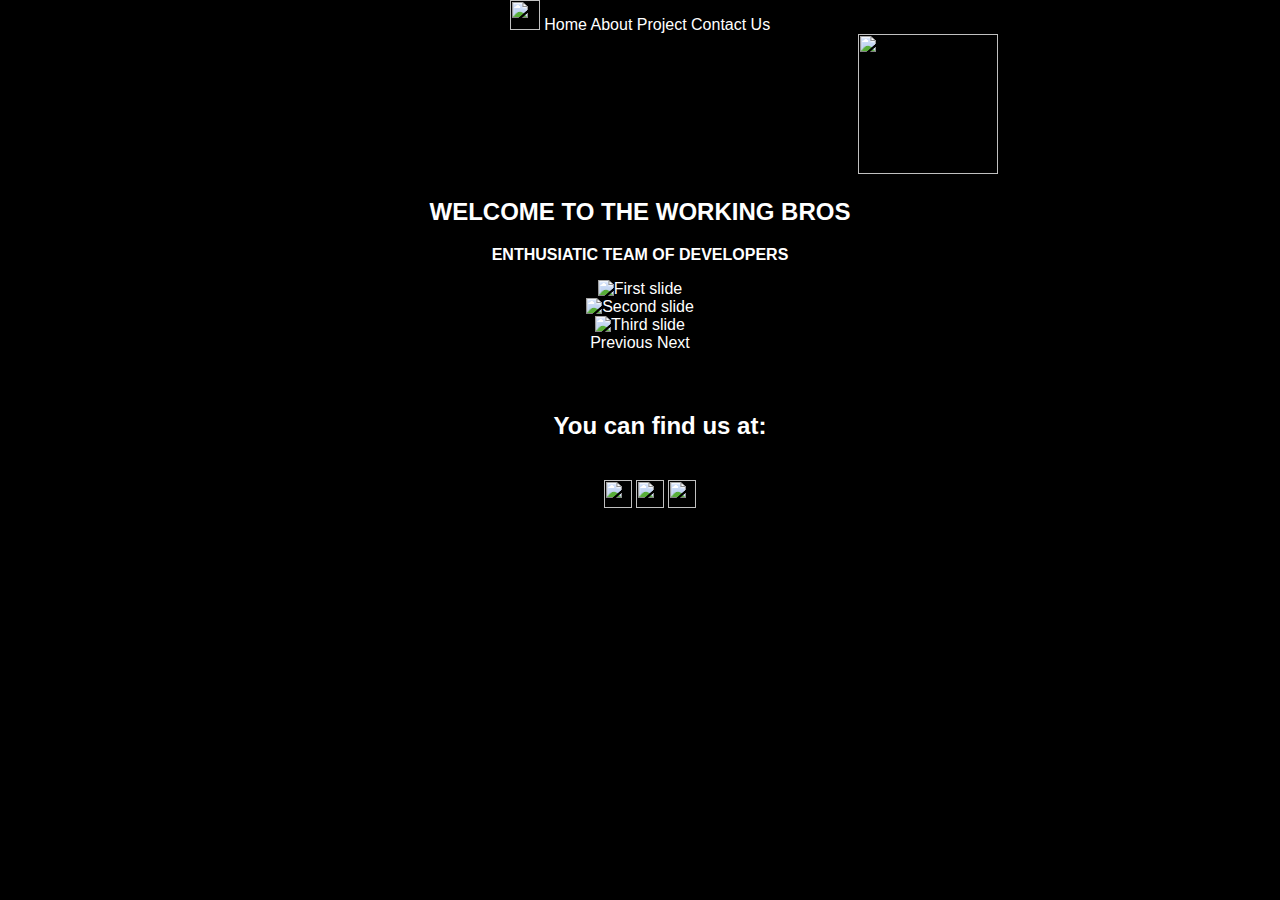
==== index.html @ 8ee6be12 "initial commit" ====
<!DOCTYPE html>
<html>
<title>THE WORKING BROS</title>
<link rel="stylesheet" href="style.css">
<link rel="stylesheet" href="https://stackpath.bootstrapcdn.com/bootstrap/4.1.1/css/bootstrap.min.css" integrity="sha384-WskhaSGFgHYWDcbwN70/dfYBj47jz9qbsMId/iRN3ewGhXQFZCSftd1LZCfmhktB" crossorigin="anonymous">
<body>

<!-- Navbar -->

   
  <nav>
  <div class="navbar navbar-dark bg-dark"
  <a class="navbar-brand" href="#logo">
      <img src="https://scontent.fmaa1-1.fna.fbcdn.net/v/t1.0-9/19599000_156311798247809_7071312908342089025_n.jpg?_nc_cat=0&oh=f2076534613b2e42756ee03a68bdab9b&oe=5B5BC9D7" width="30" height="30" alt="">
    </a>
    <a href="index.html">Home</a>
    <a href="about.html" >About</a>
    <a href="projects.html" >Project</a>
    <a href="contact.html" >Contact Us</a>
</div>
</nav>
<div class="bodywonav">
<!-- Page content -->
<div class="intro">
  <img src="https://scontent.fmaa1-1.fna.fbcdn.net/v/t1.0-9/19599000_156311798247809_7071312908342089025_n.jpg?_nc_cat=0&oh=f2076534613b2e42756ee03a68bdab9b&oe=5B5BC9D7" height="140px"
  width="140px">
</div>
<div class="introtxt">
      <h2>WELCOME TO THE WORKING BROS<br></h2>
       <p><b>ENTHUSIATIC TEAM OF DEVELOPERS</b></p>
      </div>   

<div id="carouselExampleControls" class="carousel slide" data-ride="carousel">
  <div class="carousel-inner">
    <div class="carousel-item active">
      <img class="d-block w-100" src="slides/1.png" alt="First slide">
    </div>
    <div class="carousel-item">
      <img class="d-block w-100" src="slides/2.png" alt="Second slide">
    </div>
    <div class="carousel-item">
      <img class="d-block w-100" src="slides/3.jpg" alt="Third slide">
    </div>
  </div>
  <a class="carousel-control-prev" href="#carouselExampleControls" role="button" data-slide="prev">
    <span class="carousel-control-prev-icon" aria-hidden="true"></span>
    <span class="sr-only">Previous</span>
  </a>
  <a class="carousel-control-next" href="#carouselExampleControls" role="button" data-slide="next">
    <span class="carousel-control-next-icon" aria-hidden="true"></span>
    <span class="sr-only">Next</span>
  </a>
</div>




 

<!-- Social media handle -->
<footer class="">
    
        <div class="social">
        <div class="footer_text">  <h2>You can find us at: <h2></div>
          <form>
      
            <input type="image" onclick="window.open('https://www.facebook.com/workingbros/','_blank')" src="icons/fb.png" width="28" height="28">
            <input type="image" onclick="window.open('https://github.com/orgs/RisingLight/teams/the-working-bros','_blank')" src="icons/github.png" width="28" height="28" >
            <input type="image" onclick="window.open('https://www.instagram.com/_theworkingbros','_blank')" src="icons/instagram.png" width="28" height="28">
           
          </form>
        </div>
  </footer>






</body>
<script src="https://code.jquery.com/jquery-3.3.1.slim.min.js" integrity="sha384-q8i/X+965DzO0rT7abK41JStQIAqVgRVzpbzo5smXKp4YfRvH+8abtTE1Pi6jizo" crossorigin="anonymous"></script>
<script src="https://cdnjs.cloudflare.com/ajax/libs/popper.js/1.14.3/umd/popper.min.js" integrity="sha384-ZMP7rVo3mIykV+2+9J3UJ46jBk0WLaUAdn689aCwoqbBJiSnjAK/l8WvCWPIPm49" crossorigin="anonymous"></script>
<script src="https://stackpath.bootstrapcdn.com/bootstrap/4.1.1/js/bootstrap.min.js" integrity="sha384-smHYKdLADwkXOn1EmN1qk/HfnUcbVRZyYmZ4qpPea6sjB/pTJ0euyQp0Mk8ck+5T" crossorigin="anonymous"></script>
</html>
---- style.css ----
body {
  margin: 0px;
  font-family: "Lato", sans-serif;
  text-align:center;
  align-items: center;
  background-color: black;
  color: black;
}
.bodywonav{margin-top: 10dx;
  padding-top: 10dx;
  background-color: black;
  color: white;

}
.about{
  background-color: black;
  color: white;

}
.members{
  color:black;
}
  a:visited {
    color: white;
  }
  
  
  a:hover {
    text-decoration: none;
  }
a{color: white;
  text-decoration: none;
  padding-left: 0px;
  margin: 0px;
}
.social, .footer_text{
  font-family: 'Maven Pro', sans-serif;
  color: white;
  padding: 20px 10px;
  width: 100%;
  margin: 0px;

}
footer{

margin: 0px;
}
.social{
  text-align: center;
    background-color: black;
  
  }



a:active {

  text-decoration: none;
}

p{
  text-align: center;
}


.intro{
  margin-top: 10dx;
  padding-top: 10dx;
  padding-left: 45%;
      
}
.introtxt>h2{
  display:flex;
      justify-content: center;
}
.members{
    text-align: center;
    display:flex;
    flex-direction: row;
    justify-content: center;
    }
    .contact>h2{
      display:flex;
      justify-content: center;
    }
.contact>input{
      padding: 20px;
    }
.contacttxt{
  padding: 20px;
  display:flex;
  align-content: center;
  align-items: center;
  justify-content: center;

}
.form{
  padding: 20px;
  display:flex;
  align-content: center;
  align-items: center;
  justify-content: center;
}
.formemail,formmessage{
  padding-top: 5dx;
  margin-top: 5dx;
}


.adarsh{
padding: 20px;
}

.abhijit{
padding: 20px;
}
.abhishek{
padding: 20px;

}
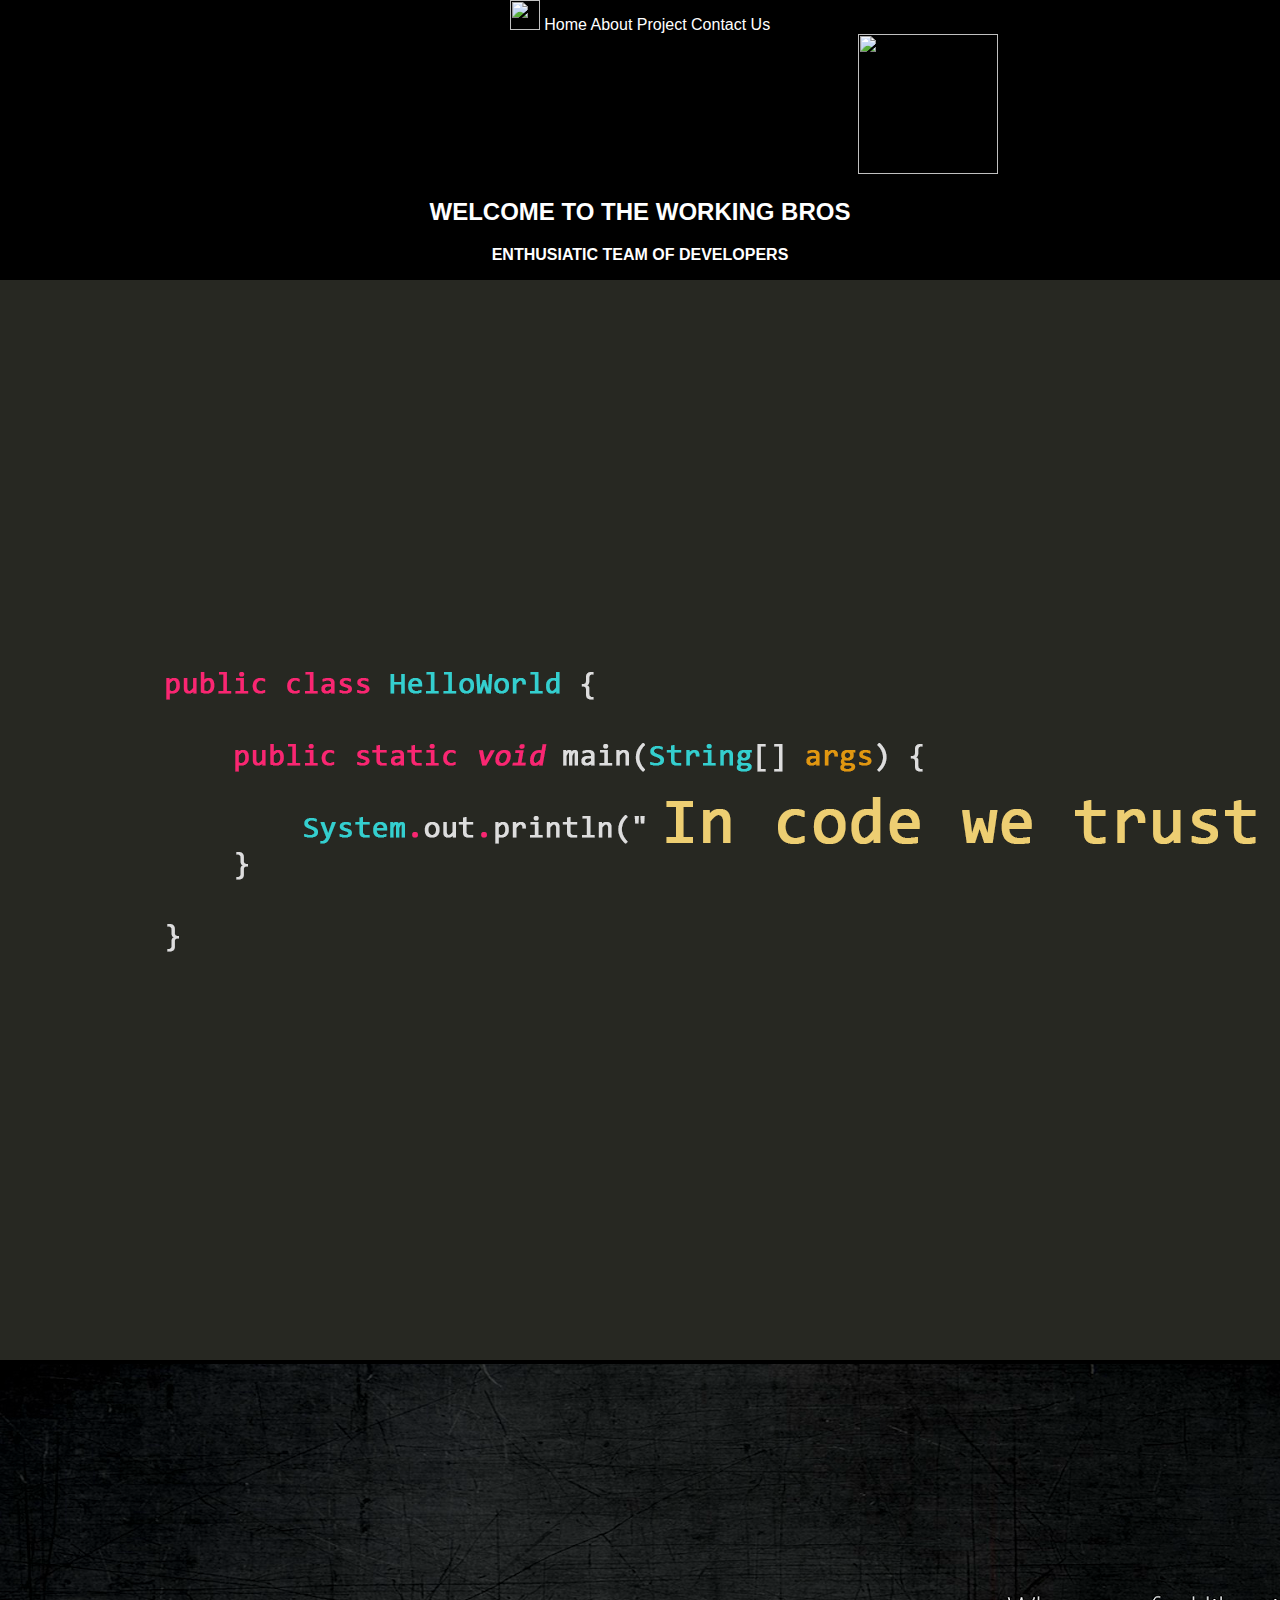
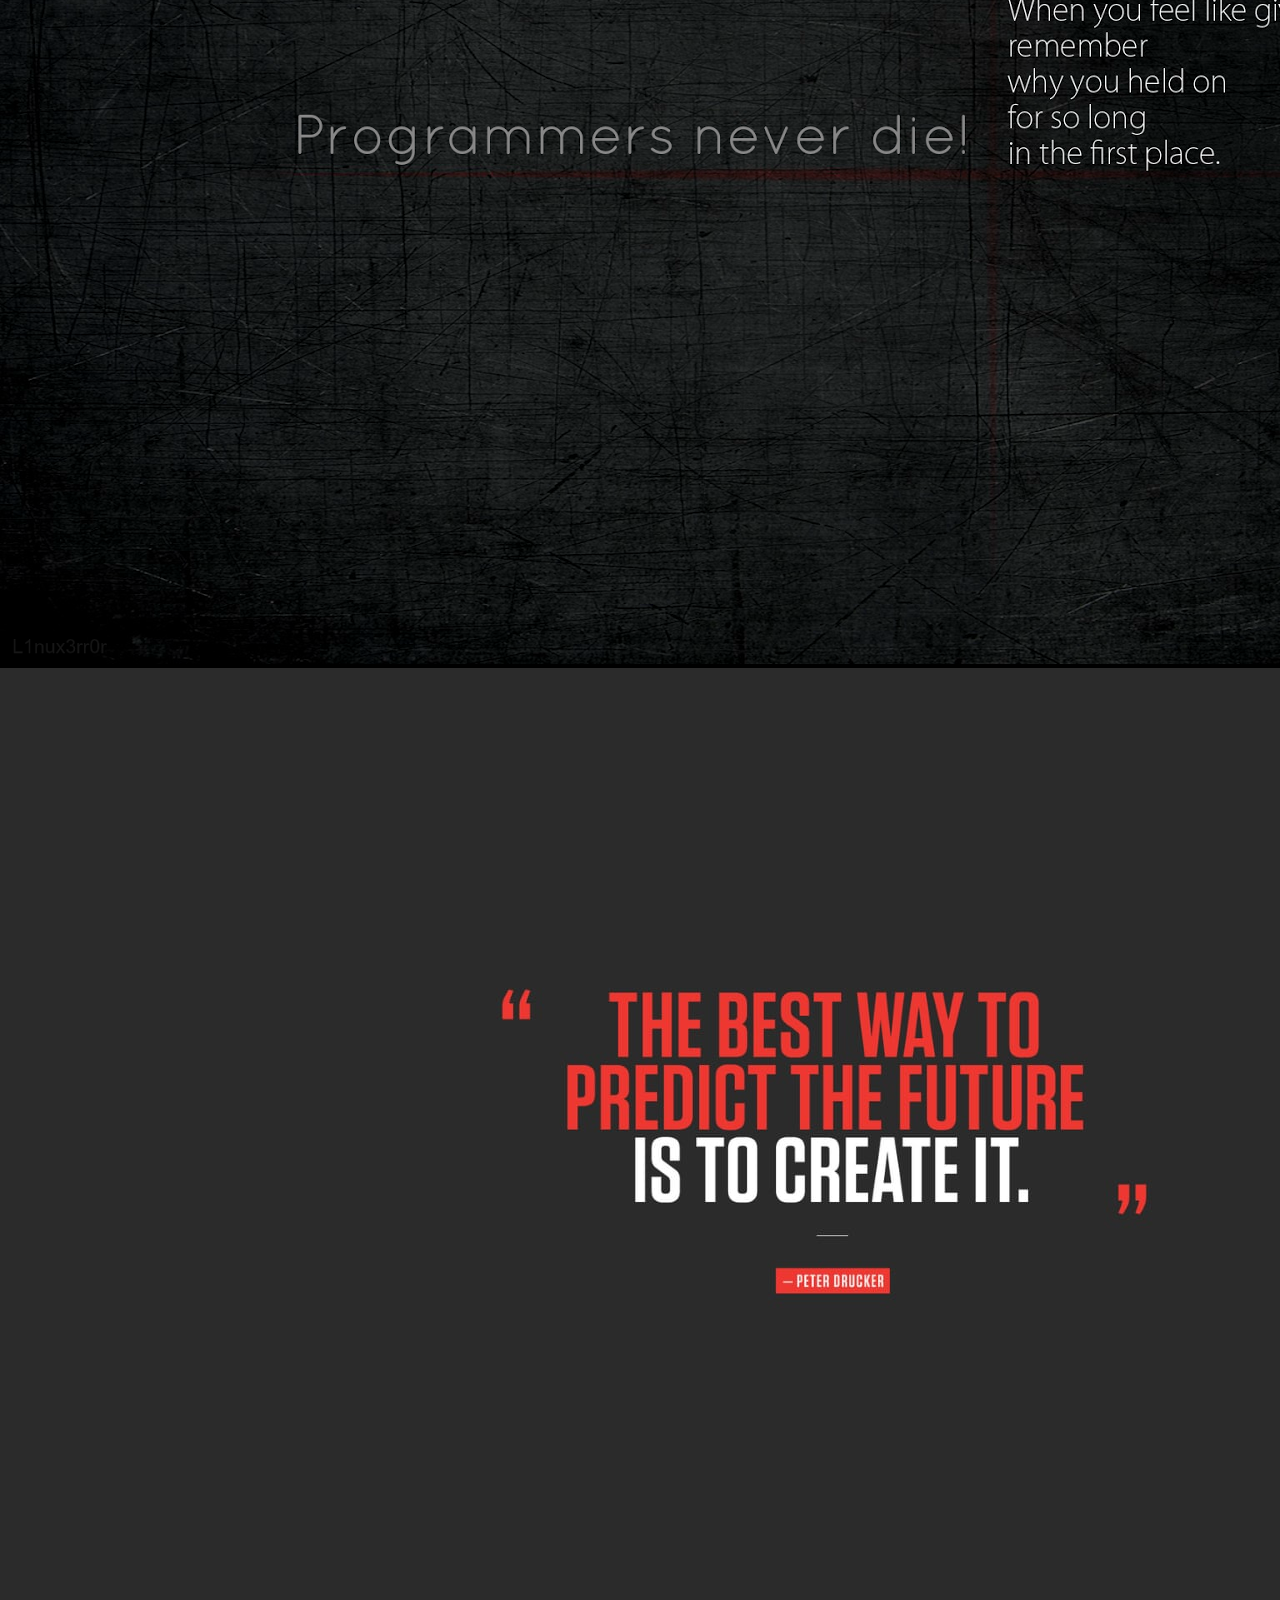
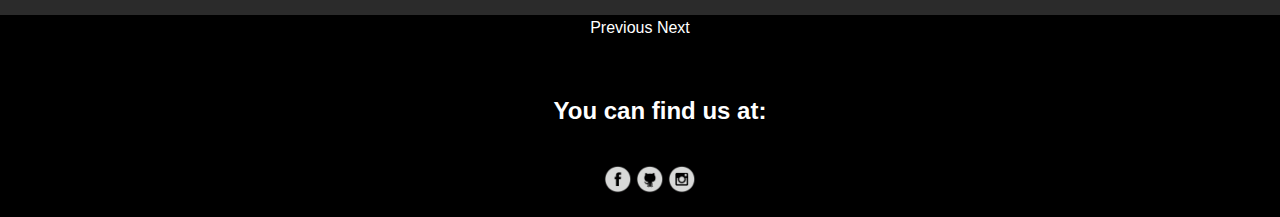
==== commit c34d763d: "added  new meta" ====
--- a/index.html
+++ b/index.html
@@ -1,6 +1,7 @@
 <!DOCTYPE html>
 <html>
 <title>THE WORKING BROS</title>
+<meta name="viewport" content="width=device-width, initial-scale=1.0">
 <link rel="stylesheet" href="style.css">
 <link rel="stylesheet" href="https://stackpath.bootstrapcdn.com/bootstrap/4.1.1/css/bootstrap.min.css" integrity="sha384-WskhaSGFgHYWDcbwN70/dfYBj47jz9qbsMId/iRN3ewGhXQFZCSftd1LZCfmhktB" crossorigin="anonymous">
 <body>
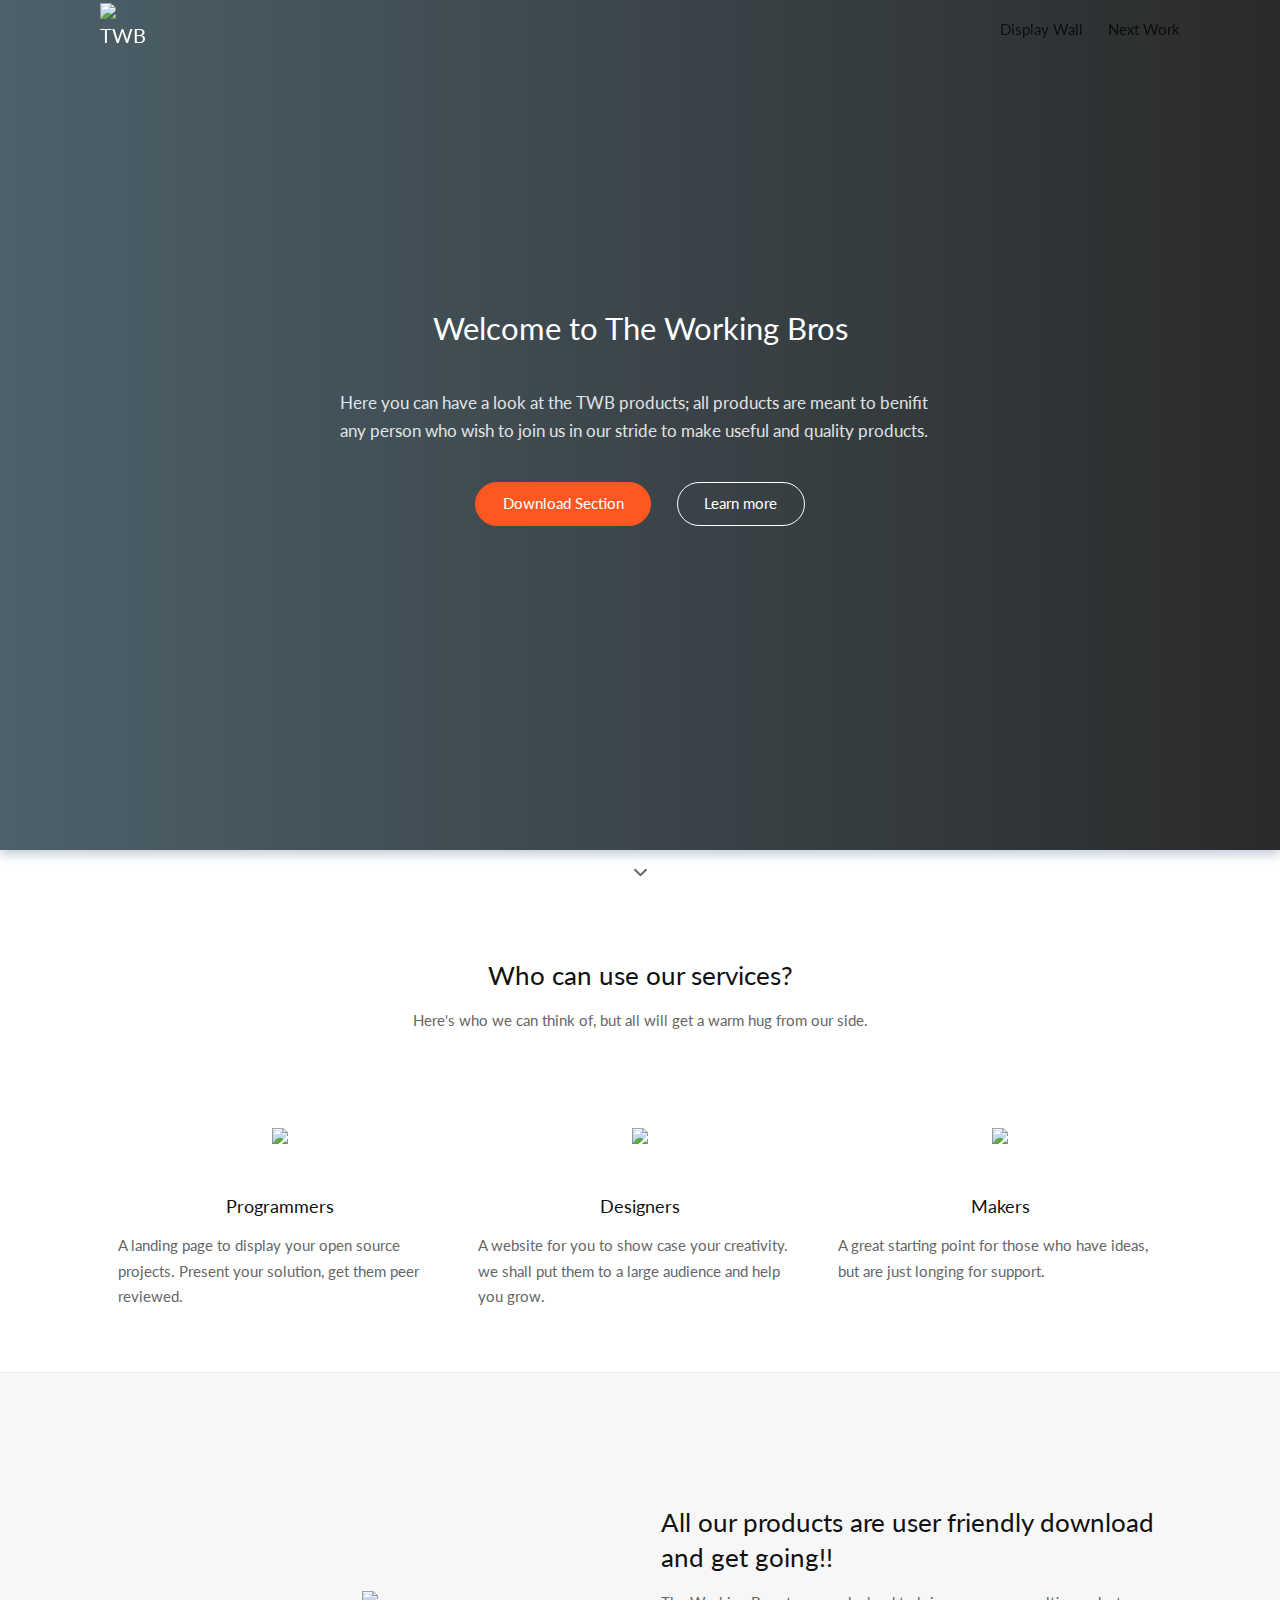
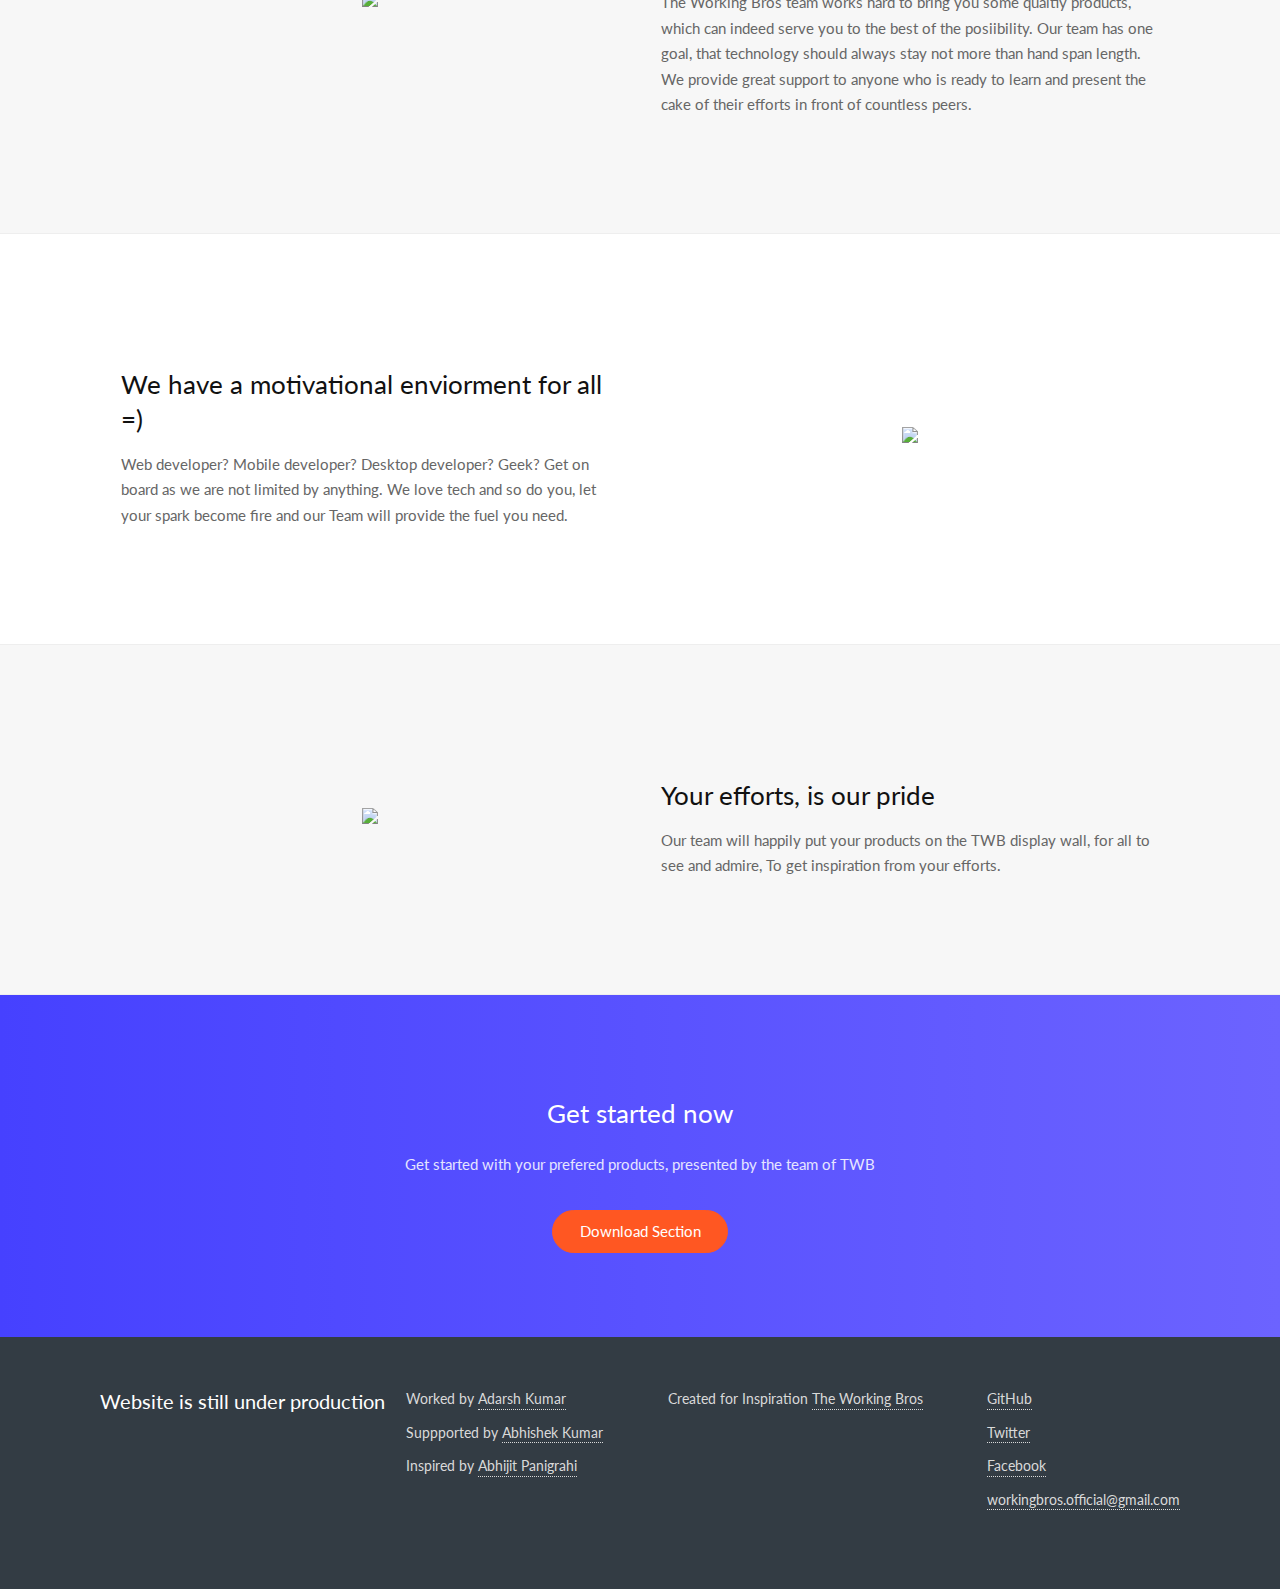
==== commit 07ee8e65: "updated html content and navbar" ====
--- a/index.html
+++ b/index.html
@@ -1,85 +1,173 @@
 <!DOCTYPE html>
-<html>
-<title>THE WORKING BROS</title>
-<meta name="viewport" content="width=device-width, initial-scale=1.0">
-<link rel="stylesheet" href="style.css">
-<link rel="stylesheet" href="https://stackpath.bootstrapcdn.com/bootstrap/4.1.1/css/bootstrap.min.css" integrity="sha384-WskhaSGFgHYWDcbwN70/dfYBj47jz9qbsMId/iRN3ewGhXQFZCSftd1LZCfmhktB" crossorigin="anonymous">
+<html lang='en'>
+<head>
+	<meta class="utf-8">
+	<meta name="viewport" content="width=device-width, initial-scale=1, maximum-scale=1">
+	<title>The Working Bros</title>
+	<link rel="icon" type="image/ico" href="TWB%20new.ico" />
+	<!-- Don't forget to add your metadata here -->
+	<link rel='stylesheet' href='css/style.css' />
+</head>
 <body>
-
-<!-- Navbar -->
-
-   
-  <nav>
-  <div class="navbar navbar-dark bg-dark"
-  <a class="navbar-brand" href="#logo">
-      <img src="https://scontent.fmaa1-1.fna.fbcdn.net/v/t1.0-9/19599000_156311798247809_7071312908342089025_n.jpg?_nc_cat=0&oh=f2076534613b2e42756ee03a68bdab9b&oe=5B5BC9D7" width="30" height="30" alt="">
-    </a>
-    <a href="index.html">Home</a>
-    <a href="about.html" >About</a>
-    <a href="projects.html" >Project</a>
-    <a href="contact.html" >Contact Us</a>
-</div>
-</nav>
-<div class="bodywonav">
-<!-- Page content -->
-<div class="intro">
-  <img src="https://scontent.fmaa1-1.fna.fbcdn.net/v/t1.0-9/19599000_156311798247809_7071312908342089025_n.jpg?_nc_cat=0&oh=f2076534613b2e42756ee03a68bdab9b&oe=5B5BC9D7" height="140px"
-  width="140px">
-</div>
-<div class="introtxt">
-      <h2>WELCOME TO THE WORKING BROS<br></h2>
-       <p><b>ENTHUSIATIC TEAM OF DEVELOPERS</b></p>
-      </div>   
-
-<div id="carouselExampleControls" class="carousel slide" data-ride="carousel">
-  <div class="carousel-inner">
-    <div class="carousel-item active">
-      <img class="d-block w-100" src="slides/1.png" alt="First slide">
-    </div>
-    <div class="carousel-item">
-      <img class="d-block w-100" src="slides/2.png" alt="Second slide">
-    </div>
-    <div class="carousel-item">
-      <img class="d-block w-100" src="slides/3.jpg" alt="Third slide">
-    </div>
-  </div>
-  <a class="carousel-control-prev" href="#carouselExampleControls" role="button" data-slide="prev">
-    <span class="carousel-control-prev-icon" aria-hidden="true"></span>
-    <span class="sr-only">Previous</span>
-  </a>
-  <a class="carousel-control-next" href="#carouselExampleControls" role="button" data-slide="next">
-    <span class="carousel-control-next-icon" aria-hidden="true"></span>
-    <span class="sr-only">Next</span>
-  </a>
-</div>
-
-
-
-
- 
-
-<!-- Social media handle -->
-<footer class="">
-    
-        <div class="social">
-        <div class="footer_text">  <h2>You can find us at: <h2></div>
-          <form>
-      
-            <input type="image" onclick="window.open('https://www.facebook.com/workingbros/','_blank')" src="icons/fb.png" width="28" height="28">
-            <input type="image" onclick="window.open('https://github.com/orgs/RisingLight/teams/the-working-bros','_blank')" src="icons/github.png" width="28" height="28" >
-            <input type="image" onclick="window.open('https://www.instagram.com/_theworkingbros','_blank')" src="icons/instagram.png" width="28" height="28">
-           
-          </form>
-        </div>
-  </footer>
-
-
-
-
-
-
+	<!-- Hero(extended) navbar -->
+	<div class="navbar navbar--extended">
+		<nav class="nav__mobile"></nav>
+		<div class="container">
+			<div class="navbar__inner">
+				<img href="index.html" src="images/Our/TWB_NoBackground.svg" height="55" width="55"  alt="TWB" class="navbar__logo"/>
+				<nav class="navbar__menu">
+					<ul>
+						<li><a href="#">Display Wall</a></li>
+						<li><a href="#">Next Work</a></li>
+					</ul>
+				</nav>
+				<div class="navbar__menu-mob"><a href="" id='toggle'><svg role="img" xmlns="http://www.w3.org/2000/svg" viewBox="0 0 448 512"><path fill="currentColor" d="M16 132h416c8.837 0 16-7.163 16-16V76c0-8.837-7.163-16-16-16H16C7.163 60 0 67.163 0 76v40c0 8.837 7.163 16 16 16zm0 160h416c8.837 0 16-7.163 16-16v-40c0-8.837-7.163-16-16-16H16c-8.837 0-16 7.163-16 16v40c0 8.837 7.163 16 16 16zm0 160h416c8.837 0 16-7.163 16-16v-40c0-8.837-7.163-16-16-16H16c-8.837 0-16 7.163-16 16v40c0 8.837 7.163 16 16 16z" class=""></path></svg></a></div>
+			</div>
+		</div>
+	</div>
+	<!-- Hero unit -->
+	<div class="hero">
+		<div class="hero__overlay hero__overlay--gradient"></div>
+		<div class="hero__mask"></div>
+		<div class="hero__inner">
+			<div class="container">
+				<div class="hero__content">
+					<div class="hero__content__inner" id='navConverter'>
+						<h1 class="hero__title">Welcome to The Working Bros</h1>
+						<p class="hero__text">Here you can have a look at the TWB products; all products are meant to benifit any person who wish to join us in our stride to make useful and quality products.</p>
+						<a href="#" class="button button__accent">Download Section</a>
+						<a href="#" class="button hero__button">Learn more</a>
+					</div>
+				</div>
+			</div>
+		</div>
+	</div>
+	<div class="hero__sub">
+		<span id="scrollToNext" class="scroll">
+			<svg version="1.1" xmlns="http://www.w3.org/2000/svg" xmlns:xlink="http://www.w3.org/1999/xlink" x="0px" y="0px" class='hero__sub__down' fill="currentColor" width="512px" height="512px" viewBox="0 0 512 512" style="enable-background:new 0 0 512 512;" xml:space="preserve"><path d="M256,298.3L256,298.3L256,298.3l174.2-167.2c4.3-4.2,11.4-4.1,15.8,0.2l30.6,29.9c4.4,4.3,4.5,11.3,0.2,15.5L264.1,380.9c-2.2,2.2-5.2,3.2-8.1,3c-3,0.1-5.9-0.9-8.1-3L35.2,176.7c-4.3-4.2-4.2-11.2,0.2-15.5L66,131.3c4.4-4.3,11.5-4.4,15.8-0.2L256,298.3z"/></svg>
+		</span>
+	</div>
+	<!-- Steps -->
+	<div class="steps landing__section">
+		<div class="container">
+			<h2>Who can use our services?</h2>
+			<p>Here's who we can think of, but all will get a warm hug from our side.</p>
+		</div>
+		<div class="container">
+			<div class="steps__inner">
+				<div class="step">
+					<div class="step__media">
+						<img src="./images/undraw_designer.svg" class="step__image">
+					</div>
+					<h4>Programmers</h4>
+					<p class="step__text">A landing page to display your open source projects. Present your solution, get them peer reviewed.</p>
+				</div>
+				<div class="step">
+					<div class="step__media">
+						<img src="./images/undraw_responsive.svg" class="step__image">
+					</div>
+					<h4>Designers</h4>
+					<p class="step__text">A website for you to show case your creativity. we shall put them to a large audience and help you grow.</p>
+				</div>
+				<div class="step">
+					<div class="step__media">
+						<img src="./images/undraw_creation.svg" class="step__image">
+					</div>
+					<h4>Makers</h4>
+					<p class="step__text">A great starting point for those who have ideas, but are just longing for support.</p>
+				</div>
+			</div>
+		</div>
+	</div>
+	<!-- Expanded sections -->
+	<div class="expanded landing__section">
+		<div class="container">
+			<div class="expanded__inner">
+				<div class="expanded__media">
+					<img src="./images/undraw_browser.svg" class="expanded__image">
+				</div>
+				<div class="expanded__content">
+					<h2 class="expanded__title">All our products are user friendly download and get going!!</h2>
+					<p class="expanded__text">The Working Bros team works hard to bring you some qualtiy products, which can indeed serve you to the best of the posiibility. Our team has one goal, that technology should always stay not more than hand span length. We provide great support to anyone who is ready to learn and present the cake of their efforts in front of countless peers. </p>
+				</div>
+			</div>
+		</div>
+	</div>
+	<div class="expanded landing__section">
+		<div class="container">
+			<div class="expanded__inner">
+				<div class="expanded__media">
+					<img src="./images/undraw_frameworks.svg" class="expanded__image">
+				</div>
+				<div class="expanded__content">
+					<h2 class="expanded__title">We have a motivational enviorment for all =)</h2>
+					<p class="expanded__text">Web developer? Mobile developer? Desktop developer? Geek? Get on board as we are not limited by anything. We love tech and so do you, let your spark become fire and our Team will provide the fuel you need. </p>
+				</div>
+			</div>
+		</div>
+	</div>
+	<div class="expanded landing__section">
+		<div class="container">
+			<div class="expanded__inner">
+				<div class="expanded__media">
+					<img src="./images/together.svg" class="expanded__image">
+				</div>
+				<div class="expanded__content">
+					<h2 class="expanded__title">Your efforts, is our pride</h2>
+					<p class="expanded__text">Our team will happily put your products on the TWB display wall, for all to see and admire, To get inspiration from your efforts. </p>
+				</div>
+			</div>
+		</div>
+	</div>
+	<!-- Call To Action -->
+	<div class="cta cta--reverse">
+		<div class="container">
+			<div class="cta__inner">
+				<h2 class="cta__title">Get started now</h2>
+				<p class="cta__sub cta__sub--center">Get started with your prefered products, presented by the team of TWB</p>
+				<a href="#" class="button button__accent">Download Section</a>
+			</div>
+		</div>
+	</div>
+	<!-- Footer -->
+	<div class="footer footer--dark">
+		<div class="container">
+			<div class="footer__inner">
+				<a href="index.html" class="footer__textLogo">Website is still under production</a>
+				<div class="footer__data">
+					<div class="footer__data__item">
+						<div class="footer__row">
+							Worked by <a href="https://twitter.com/adarshrise20" target="_blank" class="footer__link">Adarsh Kumar</a>
+						</div>
+						<div class="footer__row">
+						Suppported by <a href="https://twitter.com/_abhishekkumarr" target="_blank" class="footer__link">Abhishek Kumar</a>
+						</div>
+						
+						<div class="footer__row">
+						Inspired by <a href="https://twitter.com/abhijitp14" target="_blank" class="footer__link">Abhijit Panigrahi</a>
+						</div>
+					</div>
+					<div class="footer__data__item">
+						<div class="footer__row">Created for Inspiration <a href="#" target="_blank" class="footer__link">The Working Bros</a>
+						</div>
+					</div>
+					<div class="footer__data__item">
+					<div class="footer__row">
+						<a href="https://github.com/RisingLight" target="_blank" class="footer__link">GitHub</a>
+					</div>
+					<div class="footer__row">
+						<a href="https://twitter.com/working_bros" target="_blank" class="footer__link">Twitter</a>
+					</div>
+					<div class="footer__row">
+						<a href="https://www.facebook.com/workingbros/" target="_blank" class="footer__link">Facebook</a>
+					</div>
+					<div class="footer__row">
+						<a href="#" class="footer__link">workingbros.official@gmail.com</a>
+					</div>
+				</div>
+			</div>
+		</div>
+	</div>
+<script src='js/app.min.js'></script>
 </body>
-<script src="https://code.jquery.com/jquery-3.3.1.slim.min.js" integrity="sha384-q8i/X+965DzO0rT7abK41JStQIAqVgRVzpbzo5smXKp4YfRvH+8abtTE1Pi6jizo" crossorigin="anonymous"></script>
-<script src="https://cdnjs.cloudflare.com/ajax/libs/popper.js/1.14.3/umd/popper.min.js" integrity="sha384-ZMP7rVo3mIykV+2+9J3UJ46jBk0WLaUAdn689aCwoqbBJiSnjAK/l8WvCWPIPm49" crossorigin="anonymous"></script>
-<script src="https://stackpath.bootstrapcdn.com/bootstrap/4.1.1/js/bootstrap.min.js" integrity="sha384-smHYKdLADwkXOn1EmN1qk/HfnUcbVRZyYmZ4qpPea6sjB/pTJ0euyQp0Mk8ck+5T" crossorigin="anonymous"></script>
-</html>
+</html>--- a/css/style.css
+++ b/css/style.css
@@ -0,0 +1,1393 @@
+@import url("https://fonts.googleapis.com/css?family=Lato:400");
+/*! normalize.css v8.0.0 | MIT License | github.com/necolas/normalize.css */
+/* Document
+   ========================================================================== */
+/**
+ * 1. Correct the line height in all browsers.
+ * 2. Prevent adjustments of font size after orientation changes in iOS.
+ */
+html {
+  line-height: 1.15;
+  /* 1 */
+  -webkit-text-size-adjust: 100%;
+  /* 2 */ }
+
+/* Sections
+   ========================================================================== */
+/**
+ * Remove the margin in all browsers.
+ */
+body {
+  margin: 0; }
+
+/**
+ * Correct the font size and margin on `h1` elements within `section` and
+ * `article` contexts in Chrome, Firefox, and Safari.
+ */
+h1 {
+  font-size: 2em;
+  margin: 0.67em 0; }
+
+/* Grouping content
+   ========================================================================== */
+/**
+ * 1. Add the correct box sizing in Firefox.
+ * 2. Show the overflow in Edge and IE.
+ */
+hr {
+  box-sizing: content-box;
+  /* 1 */
+  height: 0;
+  /* 1 */
+  overflow: visible;
+  /* 2 */ }
+
+/**
+ * 1. Correct the inheritance and scaling of font size in all browsers.
+ * 2. Correct the odd `em` font sizing in all browsers.
+ */
+pre {
+  font-family: monospace, monospace;
+  /* 1 */
+  font-size: 1em;
+  /* 2 */ }
+
+/* Text-level semantics
+   ========================================================================== */
+/**
+ * Remove the gray background on active links in IE 10.
+ */
+a {
+  background-color: transparent; }
+
+/**
+ * 1. Remove the bottom border in Chrome 57-
+ * 2. Add the correct text decoration in Chrome, Edge, IE, Opera, and Safari.
+ */
+abbr[title] {
+  border-bottom: none;
+  /* 1 */
+  text-decoration: underline;
+  /* 2 */
+  text-decoration: underline dotted;
+  /* 2 */ }
+
+/**
+ * Add the correct font weight in Chrome, Edge, and Safari.
+ */
+b,
+strong {
+  font-weight: bolder; }
+
+/**
+ * 1. Correct the inheritance and scaling of font size in all browsers.
+ * 2. Correct the odd `em` font sizing in all browsers.
+ */
+code,
+kbd,
+samp {
+  font-family: monospace, monospace;
+  /* 1 */
+  font-size: 1em;
+  /* 2 */ }
+
+/**
+ * Add the correct font size in all browsers.
+ */
+small {
+  font-size: 80%; }
+
+/**
+ * Prevent `sub` and `sup` elements from affecting the line height in
+ * all browsers.
+ */
+sub,
+sup {
+  font-size: 75%;
+  line-height: 0;
+  position: relative;
+  vertical-align: baseline; }
+
+sub {
+  bottom: -0.25em; }
+
+sup {
+  top: -0.5em; }
+
+/* Embedded content
+   ========================================================================== */
+/**
+ * Remove the border on images inside links in IE 10.
+ */
+img {
+  border-style: none; }
+
+/* Forms
+   ========================================================================== */
+/**
+ * 1. Change the font styles in all browsers.
+ * 2. Remove the margin in Firefox and Safari.
+ */
+button,
+input,
+optgroup,
+select,
+textarea {
+  font-family: inherit;
+  /* 1 */
+  font-size: 100%;
+  /* 1 */
+  line-height: 1.15;
+  /* 1 */
+  margin: 0;
+  /* 2 */ }
+
+/**
+ * Show the overflow in IE.
+ * 1. Show the overflow in Edge.
+ */
+button,
+input {
+  /* 1 */
+  overflow: visible; }
+
+/**
+ * Remove the inheritance of text transform in Edge, Firefox, and IE.
+ * 1. Remove the inheritance of text transform in Firefox.
+ */
+button,
+select {
+  /* 1 */
+  text-transform: none; }
+
+/**
+ * Correct the inability to style clickable types in iOS and Safari.
+ */
+button,
+[type="button"],
+[type="reset"],
+[type="submit"] {
+  -webkit-appearance: button; }
+
+/**
+ * Remove the inner border and padding in Firefox.
+ */
+button::-moz-focus-inner,
+[type="button"]::-moz-focus-inner,
+[type="reset"]::-moz-focus-inner,
+[type="submit"]::-moz-focus-inner {
+  border-style: none;
+  padding: 0; }
+
+/**
+ * Restore the focus styles unset by the previous rule.
+ */
+button:-moz-focusring,
+[type="button"]:-moz-focusring,
+[type="reset"]:-moz-focusring,
+[type="submit"]:-moz-focusring {
+  outline: 1px dotted ButtonText; }
+
+/**
+ * Correct the padding in Firefox.
+ */
+fieldset {
+  padding: 0.35em 0.75em 0.625em; }
+
+/**
+ * 1. Correct the text wrapping in Edge and IE.
+ * 2. Correct the color inheritance from `fieldset` elements in IE.
+ * 3. Remove the padding so developers are not caught out when they zero out
+ *    `fieldset` elements in all browsers.
+ */
+legend {
+  box-sizing: border-box;
+  /* 1 */
+  color: inherit;
+  /* 2 */
+  display: table;
+  /* 1 */
+  max-width: 100%;
+  /* 1 */
+  padding: 0;
+  /* 3 */
+  white-space: normal;
+  /* 1 */ }
+
+/**
+ * Add the correct vertical alignment in Chrome, Firefox, and Opera.
+ */
+progress {
+  vertical-align: baseline; }
+
+/**
+ * Remove the default vertical scrollbar in IE 10+.
+ */
+textarea {
+  overflow: auto; }
+
+/**
+ * 1. Add the correct box sizing in IE 10.
+ * 2. Remove the padding in IE 10.
+ */
+[type="checkbox"],
+[type="radio"] {
+  box-sizing: border-box;
+  /* 1 */
+  padding: 0;
+  /* 2 */ }
+
+/**
+ * Correct the cursor style of increment and decrement buttons in Chrome.
+ */
+[type="number"]::-webkit-inner-spin-button,
+[type="number"]::-webkit-outer-spin-button {
+  height: auto; }
+
+/**
+ * 1. Correct the odd appearance in Chrome and Safari.
+ * 2. Correct the outline style in Safari.
+ */
+[type="search"] {
+  -webkit-appearance: textfield;
+  /* 1 */
+  outline-offset: -2px;
+  /* 2 */ }
+
+/**
+ * Remove the inner padding in Chrome and Safari on macOS.
+ */
+[type="search"]::-webkit-search-decoration {
+  -webkit-appearance: none; }
+
+/**
+ * 1. Correct the inability to style clickable types in iOS and Safari.
+ * 2. Change font properties to `inherit` in Safari.
+ */
+::-webkit-file-upload-button {
+  -webkit-appearance: button;
+  /* 1 */
+  font: inherit;
+  /* 2 */ }
+
+/* Interactive
+   ========================================================================== */
+/*
+ * Add the correct display in Edge, IE 10+, and Firefox.
+ */
+details {
+  display: block; }
+
+/*
+ * Add the correct display in all browsers.
+ */
+summary {
+  display: list-item; }
+
+/* Misc
+   ========================================================================== */
+/**
+ * Add the correct display in IE 10+.
+ */
+template {
+  display: none; }
+
+/**
+ * Add the correct display in IE 10.
+ */
+[hidden] {
+  display: none; }
+
+/* Components */
+html {
+  box-sizing: border-box;
+  background-color: #ffffff; }
+
+*, *:before, *:after {
+  box-sizing: inherit; }
+
+.invisible {
+  opacity: 0;
+  transition: 0.7s; }
+
+.fakefield {
+  display: none; }
+
+.left-align {
+  text-align: left; }
+
+.center, center-align {
+  text-align: center; }
+
+.right-align {
+  text-align: right; }
+
+.stress {
+  color: #111; }
+
+img, svg {
+  max-width: 100%; }
+
+.container {
+  width: 88%;
+  max-width: 1080px;
+  margin: 0 auto;
+  position: relative; }
+
+.row {
+  display: block;
+  width: 100%;
+  clear: both; }
+
+.half {
+  width: 50%;
+  overflow: auto;
+  float: left; }
+
+.text-container {
+  max-width: 640px; }
+  .text-container--center {
+    margin-left: auto;
+    margin-right: auto; }
+
+.margin-right {
+  margin-right: 8pt; }
+
+html {
+  font-family: "Lato", sans-serif;
+  font-size: 15px;
+  color: #666;
+  line-height: 1.7;
+  font-weight: 400;
+  -webkit-font-smoothing: antialiased;
+  -moz-osx-font-smoothing: grayscale;
+  text-rendering: optimizeLegibility;
+  -moz-font-feature-settings: "liga" on; }
+
+p {
+  margin-bottom: 1.3em; }
+
+h1, h2, h3, h4 {
+  margin: 1.414em 0 0.5em;
+  line-height: 1.35;
+  color: #111;
+  font-weight: 400; }
+
+h5, h6 {
+  margin: 1.414em 0 0.5em;
+  line-height: 1.4;
+  color: #666;
+  font-weight: 400; }
+
+h1 {
+  margin-top: 0;
+  font-size: 2.074em; }
+
+h2 {
+  font-size: 1.728em; }
+
+h3 {
+  font-size: 1.44em; }
+
+h4 {
+  font-size: 1.2em; }
+
+small, h6 {
+  font-size: 0.833em;
+  margin: 0.25em 0; }
+
+pre {
+  font-family: monospace, monospace;
+  font-size: 0.85rem;
+  color: #111;
+  width: min-content;
+  background: #f7f7f7;
+  word-break: break-all;
+  word-wrap: break-word;
+  white-space: pre;
+  padding: 8pt 16pt;
+  width: 100%;
+  overflow: auto;
+  border: 1px solid #eee; }
+
+a {
+  outline: 0;
+  text-decoration: none;
+  transition: 0.7s;
+  color: inherit; }
+
+.link {
+  color: #6C63FF;
+  text-decoration: underline; }
+  @media (min-width: 992px) {
+    .link:hover {
+      color: #463aff; } }
+
+button, .button {
+  display: inline-block;
+  padding: 6pt 20pt;
+  line-height: 1.7;
+  border: 1px solid #6C63FF;
+  color: #6C63FF;
+  font-weight: 400;
+  transition: 0.7s;
+  white-space: nowrap;
+  cursor: pointer;
+  background-color: transparent;
+  border-radius: 30px;
+  margin-bottom: 1.3em;
+  transition: 0.7s;
+  text-align: center;
+  text-decoration: none; }
+  button:hover, button:focus, .button:hover, .button:focus {
+    outline: 0; }
+  @media (min-width: 992px) {
+    button:hover, .button:hover {
+      border-color: #463aff;
+      color: #463aff; } }
+
+.button__primary {
+  background-color: #6C63FF;
+  border-color: #6C63FF;
+  color: #fff; }
+  @media (min-width: 992px) {
+    .button__primary:hover {
+      background-color: #463aff;
+      border-color: #463aff;
+      color: #fff; } }
+
+.button__accent {
+  background-color: #FF5722;
+  border-color:#FF5722;
+  color: #fff; }
+  @media (min-width: 992px) {
+    .button__accent:hover {
+      background-color: #E64A19;
+      border-color: #E64A19;
+      color: #fff; } }
+
+.button__delete {
+  background-color: tomato;
+  border-color: tomato;
+  color: #fff; }
+  @media (min-width: 992px) {
+    .button__delete:hover {
+      background-color: #ff5233;
+      border-color: #ff5233;
+      color: #fff; } }
+
+.button:disabled {
+  opacity: 0.25;
+  cursor: default;
+  pointer-events: none; }
+
+.button--fixed {
+  width: 160px; }
+
+.button--fixed2 {
+  width: 220px; }
+
+form {
+  margin-bottom: 1.5em; }
+  form .double {
+    -js-display: flex;
+    display: flex;
+    justify-content: space-between; }
+    form .double .half {
+      max-width: 48%; }
+
+.form {
+  margin-left: auto;
+  margin-right: auto; }
+
+label {
+  margin-bottom: 2pt;
+  display: block;
+  text-align: left;
+  color: #666;
+  font-size: 0.9em;
+  padding-left: 10pt; }
+
+input[type="email"], input[type="number"], input[type="search"], input[type="text"], input[type="tel"], input[type="url"], input[type="password"] {
+  appearance: none;
+  border: 1px solid #eee;
+  width: 100%;
+  transition: 0.7s;
+  color: #111;
+  font-family: "Lato", sans-serif;
+  font-weight: 400;
+  padding: 10pt 20pt;
+  border-radius: 30px;
+  background-color: #f7f7f7;
+  margin-bottom: 1.4em;
+  display: block; }
+  input[type="email"]:focus, input[type="number"]:focus, input[type="search"]:focus, input[type="text"]:focus, input[type="tel"]:focus, input[type="url"]:focus, input[type="password"]:focus {
+    border-color: rgba(108, 99, 255, 0.5);
+    outline: 0;
+    background-color: #ffffff; }
+
+textarea {
+  appearance: none;
+  border: 1px solid #eee;
+  width: 100%;
+  transition: 0.7s;
+  color: #111;
+  font-family: "Lato", sans-serif;
+  font-weight: 400;
+  padding: 12pt 24pt;
+  border-radius: 30px;
+  background-color: #f7f7f7;
+  margin-bottom: 1.4em;
+  display: block;
+  resize: none;
+  min-height: 8em;
+  outline: 0; }
+  textarea:focus {
+    border-color: rgba(108, 99, 255, 0.5);
+    outline: 0;
+    background-color: #ffffff; }
+
+select {
+  border: 1px solid #eee;
+  width: 100%;
+  transition: 0.7s;
+  color: #111;
+  font-family: "Lato", sans-serif;
+  font-weight: 400;
+  padding: 10pt 20pt;
+  margin-bottom: 1.4em;
+  display: block;
+  border-radius: 30px;
+  background-color: #f7f7f7;
+  outline: 0;
+  -webkit-appearance: none;
+  -moz-appearance: none;
+  background-image: url('data:image/svg+xml;utf8,<svg aria-hidden="true" data-prefix="fas" data-icon="caret-down" role="img" xmlns="http://www.w3.org/2000/svg" viewBox="0 0 320 512" class="svg-inline--fa fa-caret-down fa-w-10 fa-3x"><path fill="currentColor" d="M31.3 192h257.3c17.8 0 26.7 21.5 14.1 34.1L174.1 354.8c-7.8 7.8-20.5 7.8-28.3 0L17.2 226.1C4.6 213.5 13.5 192 31.3 192z" class=""></path></svg>');
+  background-repeat: no-repeat;
+  background-position: 95% center;
+  background-size: 0.8em; }
+  select::-ms-expand {
+    display: none;
+    /* hide the default arrow in ie10 and ie11 */ }
+
+::-webkit-input-placeholder {
+  /* WebKit, Blink, Edge */
+  font-size: .9em;
+  opacity: .65;
+  color: #666; }
+
+:-moz-placeholder {
+  /* Mozilla Firefox 4 to 18 */
+  font-size: .9em;
+  opacity: .65;
+  color: #666; }
+
+::-moz-placeholder {
+  /* Mozilla Firefox 19+ */
+  font-size: .9em;
+  opacity: .65;
+  color: #666; }
+
+:-ms-input-placeholder {
+  /* Internet Explorer 10-11 + lt if placeholders.js */
+  font-size: .9em;
+  opacity: .65;
+  color: #666; }
+
+/* Remove default Radio Buttons */
+[type="radio"]:not(:checked),
+[type="radio"]:checked {
+  position: absolute;
+  left: -9999px;
+  visibility: hidden;
+  transition: .28s ease; }
+
+[type="radio"]:not(:checked) + label,
+[type="radio"]:checked + label {
+  position: relative;
+  padding-left: 2em;
+  cursor: pointer;
+  display: inline-block;
+  height: 1.7em;
+  line-height: 1.7em;
+  transition: .28s ease;
+  -khtml-user-select: none;
+  user-select: none; }
+
+[type="radio"] + label:before,
+[type="radio"] + label:after {
+  content: '';
+  position: absolute;
+  left: 0;
+  top: 0;
+  margin: 3px;
+  width: 1.2em;
+  height: 1.2em;
+  z-index: 0;
+  transition: .28s ease; }
+
+/* Unchecked styles */
+[type="radio"]:not(:checked) + label:before {
+  transition: .28s ease;
+  border-radius: 50%;
+  border: 1px solid #666; }
+
+[type="radio"]:not(:checked) + label:after {
+  transition: .28s ease;
+  border-radius: 50%;
+  border: 1px solid #666;
+  z-index: -1;
+  transform: scale(0); }
+
+/* Checked styles */
+[type="radio"]:checked + label:before {
+  border-radius: 50%;
+  border: 1px solid transparent; }
+
+[type="radio"]:checked + label:after {
+  border-radius: 50%;
+  border: 1px solid #6C63FF;
+  background-color: #6C63FF;
+  z-index: 0;
+  transform: scale(1.02); }
+
+/* Disabled style */
+[type="radio"]:disabled:not(:checked) + label:before,
+[type="radio"]:disabled:checked + label:before {
+  background-color: transparent;
+  border-color: #eee;
+  cursor: default; }
+
+[type="radio"]:disabled + label {
+  color: #eee;
+  cursor: default; }
+
+[type="radio"]:disabled:not(:checked) + label:before {
+  border-color: #eee; }
+
+[type="radio"]:disabled:checked + label:after {
+  background-color: #eee;
+  border-color: #666; }
+
+[type="checkbox"]:not(:checked),
+[type="checkbox"]:checked {
+  position: absolute;
+  left: -9999px;
+  visibility: hidden; }
+
+[type="checkbox"] {
+  /* checkbox aspect */ }
+  [type="checkbox"] + label {
+    position: relative;
+    padding-left: 2em;
+    cursor: pointer;
+    display: inline-block;
+    height: 25px;
+    line-height: 25px;
+    font-size: 0.9em;
+    -webkit-user-select: none;
+    -moz-user-select: none;
+    -khtml-user-select: none;
+    -ms-user-select: none; }
+  [type="checkbox"] + label:before {
+    content: '';
+    position: absolute;
+    top: 0;
+    left: 3px;
+    width: 15px;
+    height: 15px;
+    z-index: 0;
+    border: 1px solid #666;
+    border-radius: 1px;
+    margin-top: 4px;
+    transition: .2s; }
+  [type="checkbox"]:not(:checked):disabled + label:before {
+    border: none;
+    background-color: #eee; }
+
+[type="checkbox"]:checked + label:before {
+  top: -2px;
+  left: -2px;
+  width: 10px;
+  height: 18px;
+  border-top: 2px solid transparent;
+  border-left: 2px solid transparent;
+  border-right: 2px solid #06d19c;
+  border-bottom: 2px solid #06d19c;
+  transform: rotate(40deg);
+  backface-visibility: hidden;
+  transform-origin: 100% 100%; }
+
+[type="checkbox"]:checked:disabled + label:before {
+  border-right: 2px solid #eee;
+  border-bottom: 2px solid #eee; }
+
+.landing__section {
+  padding: 24pt 0; }
+
+.landing__section:nth-child(odd) {
+  background-color: #f7f7f7;
+  border-top: 1px solid #eee;
+  border-bottom: 1px solid #eee; }
+
+.navbar {
+  position: fixed;
+  z-index: 100;
+  width: 100%;
+  background-color: #fff;
+  transition: 0.7s; }
+  .navbar--nofixed {
+    position: relative;
+    z-index: 3; }
+
+.navbar__inner {
+  -js-display: flex;
+  display: flex;
+  align-items: center;
+  justify-content: space-between;
+  height: 60px;
+  color: #fff;
+  transition: 0.7s; }
+
+.navbar__logo {
+  font-size: 1.325rem;
+  transition: 0;
+  color: #fff;
+  text-decoration: none; }
+
+.navbar__menu {
+  display: none; }
+  .navbar__menu--noMob {
+    display: block; }
+  @media (min-width: 992px) {
+    .navbar__menu {
+      display: block; } }
+  .navbar__menu li {
+    margin-left: 4pt;
+    backface-visibility: hidden;
+    display: inline-block; }
+    @media (min-width: 992px) {
+      .navbar__menu li {
+        margin-left: 16pt; } }
+  .navbar__menu a {
+    color: #000; }
+    @media (min-width: 992px) {
+      .navbar__menu a {
+        opacity: 0.75; }
+        .navbar__menu a:hover {
+          opacity: 1; }
+        .navbar__menu a:after {
+          display: block;
+          content: '';
+          border-bottom: solid 1px #000;
+          transform: scaleX(0);
+          transition: transform 250ms ease-in-out; }
+        .navbar__menu a:hover:after {
+          transform: scaleX(1); } }
+
+.navbar__menu-mob {
+  display: block; }
+  .navbar__menu-mob--noMob {
+    display: none; }
+  @media (min-width: 992px) {
+    .navbar__menu-mob {
+      display: none; } }
+
+/*--- Extended and transparent version ---*/
+.navbar--extended {
+  background-color: transparent; }
+  .navbar--extended .navbar__inner {
+    height: 60px;
+    color: #ffffff; }
+
+/*! responsive-nav.js 1.0.39 by @viljamis */
+.nav__mobile ul {
+  margin: 0;
+  padding: 0;
+  width: 100%;
+  display: block;
+  list-style: none;
+  background-color: #333C44;
+  color: #fff; }
+
+.nav__mobile li {
+  width: 60%;
+  margin-left: auto;
+  margin-right: auto;
+  padding: 1em 0;
+  display: block;
+  border-bottom: 1px solid rgba(255, 255, 255, 0.1); }
+  .nav__mobile li:last-child {
+    border-bottom: none; }
+
+.js .nav__mobile {
+  clip: rect(0 0 0 0);
+  max-height: 0;
+  position: absolute;
+  display: block;
+  overflow: hidden;
+  zoom: 1; }
+
+.nav__mobile.opened {
+  max-height: 9999px; }
+
+.nav-toggle {
+  -webkit-tap-highlight-color: rgba(0, 0, 0, 0);
+  -webkit-touch-callout: none;
+  -webkit-user-select: none;
+  -moz-user-select: none;
+  -ms-user-select: none;
+  -o-user-select: none;
+  user-select: none; }
+
+@media (min-width: 992px) {
+  .js .nav__mobile {
+    position: relative; }
+  .js .nav__mobile.closed {
+    max-height: none; }
+  .nav-toggle {
+    display: none; } }
+
+#toggle svg {
+  height: 1.2em;
+  width: 1.2em;
+  vertical-align: middle; }
+
+.hero {
+  position: relative;
+  width: 100%;
+  background-image: url("../images/evie_default_bg.jpeg");
+  box-shadow: 0 4px 11px rgba(124, 146, 169, 0.5);
+  background-size: cover;
+  background-position: center center;
+  background-repeat: no-repeat;
+  color: #ffffff; }
+  .hero__inner {
+    position: relative;
+    z-index: 3; }
+
+.hero__overlay {
+  position: absolute;
+  height: 100%;
+  width: 100%;
+  opacity: 0.96;
+  z-index: 1;
+  background-color: #6C63FF; }
+
+.hero__overlay--gradient {
+  background: linear-gradient(to right, #455A64, #212121); }
+
+.hero__overlay--gradientVertical {
+  background: linear-gradient(to bottom, #6C63FF, #4641FF); }
+
+.hero__mask {
+  position: absolute;
+  height: 100%;
+  width: 100%;
+  background-image: url('data:image/svg+xml;utf8,<svg xmlns="http://www.w3.org/2000/svg" xmlns:xlink="http://www.w3.org/1999/xlink" width="1920" height="1080" viewBox="0 0 1920 1080"><defs><linearGradient id="06714b97-aec8-4b7e-bf3d-1e20f95f612e" y1="809.5" x2="958" y2="809.5" gradientTransform="matrix(1, 0, 0, -1, 0, 1082)" gradientUnits="userSpaceOnUse"><stop offset="0" stop-color="#fff" stop-opacity="0"/><stop offset="1" stop-color="#fff" stop-opacity="0.05"/></linearGradient></defs><title>hero</title><rect id="0567095b-2cf7-4407-b8ab-ec2abe52d830" data-name="&lt;Path&gt;" y="545" width="1920" height="535" fill="#fff" opacity="0.05" style="isolation:isolate"/><polygon id="82ca9a61-a0a1-49cc-9805-a3533c693bad" data-name="&lt;Path&gt;" points="958 545 0 545 0 0 770.96 0 958 545" fill="url(#06714b97-aec8-4b7e-bf3d-1e20f95f612e)"/></svg>');
+  background-size: cover;
+  background-position: center center;
+  background-repeat: no-repeat;
+  opacity: 0.66;
+  z-index: 2; }
+
+.hero__content {
+  -js-display: flex;
+  display: flex;
+  align-items: center;
+  justify-content: center;
+  min-height: calc( 100vh - 50px);
+  padding: calc( 92px) 0;
+  overflow: auto; }
+  .hero__content__inner {
+    width: 100%;
+    max-width: 600px;
+    text-align: center; }
+
+/*--- CONTENT STYLING ---*/
+.hero__title {
+  color: inherit;
+  margin-bottom: 1.25em; }
+
+.hero__text {
+  opacity: 0.85;
+  line-height: 1.7;
+  text-align: left;
+  font-size: 1.1em; }
+
+.hero .button {
+  margin: 12pt 8pt; }
+
+.hero__button {
+  color: #ffffff;
+  border-color: #ffffff; }
+  @media (min-width: 992px) {
+    .hero__button:hover {
+      color: #e3e3e3;
+      border-color: #e3e3e3; } }
+
+.hero__sub {
+  -js-display: flex;
+  display: flex;
+  justify-content: center;
+  align-items: center;
+  height: 50px; }
+
+.hero__sub__down {
+  width: 1rem;
+  height: 1rem;
+  color: #666;
+  transition: 0.7s;
+  cursor: pointer; }
+  @media (min-width: 992px) {
+    .hero__sub__down:hover {
+      color: #6C63FF; } }
+
+#scrollToNext {
+  transition: 0.7s; }
+
+/*--- MODIFICATIONS ---*/
+.hero--full .hero__content {
+  min-height: 100vh; }
+
+.hero--full + .hero__sub {
+  display: none; }
+
+.steps {
+  text-align: center;
+  padding: 16pt 0; }
+
+@media (min-width: 992px) {
+  .steps__inner {
+    -js-display: flex;
+    display: flex;
+    justify-content: space-around; } }
+
+.step {
+  padding: 16pt 0;
+  text-align: center;
+  width: 100%;
+  border-top: 1px solid #eee;
+  overflow: auto; }
+  .step:first-child {
+    border-top: none; }
+  @media (min-width: 992px) {
+    .step {
+      border-top: none;
+      width: auto; } }
+
+.step__media {
+  margin: 16pt 0; }
+  @media (min-width: 992px) {
+    .step__media {
+      margin: 32pt 0; } }
+
+.step__image {
+  max-height: 100px;
+  max-width: 222px;
+  margin-top: 8pt;
+  -webkit-user-drag: none;
+  -khtml-user-drag: none;
+  -moz-user-drag: none;
+  -o-user-drag: none;
+  user-drag: none; }
+  @media (min-width: 600px) {
+    .step__image {
+      max-width: none; } }
+
+.step__text {
+  max-width: 36ch;
+  text-align: left;
+  margin-left: auto;
+  margin-right: auto; }
+
+.expanded {
+  padding: 72pt 0; }
+
+.expanded__inner {
+  -js-display: flex;
+  display: flex;
+  justify-content: space-between;
+  align-items: center;
+  flex-direction: column; }
+  @media (min-width: 992px) {
+    .expanded__inner {
+      flex-direction: row; } }
+
+.expanded__media {
+  order: 1;
+  text-align: center; }
+  @media (min-width: 992px) {
+    .expanded__media {
+      width: 50%;
+      flex-shrink: 0;
+      order: unset; } }
+
+.expanded__content {
+  order: 2; }
+  @media (min-width: 992px) {
+    .expanded__content {
+      padding: 0 16pt;
+      width: 50%;
+      flex-shrink: 0;
+      order: unset; } }
+
+.expanded:nth-child(even) .expanded__media {
+  order: 1; }
+  @media (min-width: 992px) {
+    .expanded:nth-child(even) .expanded__media {
+      order: 1; } }
+
+/* Actual content */
+.expanded__image {
+  width: 90%;
+  max-width: 220px;
+  padding: 16pt 0; }
+  @media (min-width: 992px) {
+    .expanded__image {
+      max-width: 280px; } }
+
+.expanded__title {
+  max-width: 550px; }
+
+.expanded__text {
+  max-width: 60ch; }
+
+.cta {
+  background: linear-gradient(to right, #6C63FF, #4641FF);
+  color: #fff;
+  padding: 48pt 0;
+  text-align: center; }
+
+.cta--reverse {
+  background: linear-gradient(to left, #6C63FF, #4641FF); }
+
+.cta--plain {
+  background: #6C63FF; }
+
+.cta--secondary {
+  background: #4641FF; }
+
+.cta__title {
+  color: inherit; }
+
+.cta__sub {
+  opacity: 0.85;
+  max-width: 58ch;
+  margin: 16pt auto 24pt auto; }
+  .cta__sub--center {
+    text-align: center; }
+
+.footer {
+  background-color: #ffffff;
+  padding: 36pt 0; }
+
+.footer__inner {
+  -js-display: flex;
+  display: flex;
+  justify-content: space-between;
+  flex-direction: column; }
+  @media (min-width: 600px) {
+    .footer__inner {
+      flex-direction: row; } }
+
+.footer__textLogo {
+  flex-shrink: 0;
+  padding-right: 16pt;
+  display: block;
+  cursor: pointer;
+  color: #6C63FF;
+  font-size: 1.225rem;
+  min-width: 33%;
+  margin-bottom: 1.5rem; }
+  @media (min-width: 600px) {
+    .footer__textLogo {
+      margin-bottom: 0; } }
+  @media (min-width: 992px) {
+    .footer__textLogo {
+      min-width: 25%;
+      font-size: 1.325rem; } }
+
+.footer__data {
+  -js-display: flex;
+  display: flex;
+  flex-grow: 1;
+  justify-content: space-between;
+  padding-top: 0.25rem;
+  flex-wrap: wrap;
+  flex-direction: column;
+  font-size: 0.9rem; }
+  @media (min-width: 992px) {
+    .footer__data {
+      flex-wrap: nowrap;
+      flex-direction: row; } }
+
+.footer__data__item {
+  padding-bottom: 0.5rem;
+  display: inline-block;
+  margin-bottom: 8pt; }
+
+.footer__link {
+  color: #6C63FF;
+  border-bottom: 1px dotted #6C63FF;
+  padding-bottom: 1pt;
+  transition: 0.7s; }
+  @media (min-width: 992px) {
+    .footer__link:hover {
+      color: #fafafa;
+      border-color: #fafafa; } }
+
+.footer__row {
+  margin-bottom: 8pt; }
+
+/*--- Modifiers---*/
+.footer--dark {
+  background-color: #333C44; }
+  .footer--dark .footer__textLogo {
+    color: #fff; }
+  .footer--dark .footer__inner {
+    color: #d9d9d9; }
+  .footer--dark .footer__link {
+    color: #d9d9d9;
+    border-color: #d9d9d9; }
+    @media (min-width: 992px) {
+      .footer--dark .footer__link:hover {
+        color: #fff;
+        border-color: #fff; } }
+
+.auth {
+  padding-top: 102.66667px; }
+
+.auth__inner {
+  min-height: calc( 100vh - 188px);
+  -js-display: flex;
+  display: flex;
+  align-items: center;
+  flex-direction: column;
+  justify-content: center; }
+  @media (min-width: 992px) {
+    .auth__inner {
+      flex-direction: row; } }
+
+@media (min-width: 992px) {
+  .auth__media {
+    width: 50%;
+    flex-shrink: 0; } }
+
+.auth__media img, .auth__media svg {
+  max-height: 150px;
+  max-width: 90%;
+  -webkit-user-drag: none;
+  -khtml-user-drag: none;
+  -moz-user-drag: none;
+  -o-user-drag: none;
+  user-drag: none;
+  -webkit-touch-callout: none;
+  -webkit-user-select: none;
+  -khtml-user-select: none;
+  -moz-user-select: none;
+  -ms-user-select: none;
+  user-select: none; }
+  @media (min-width: 600px) {
+    .auth__media img, .auth__media svg {
+      max-height: 300px; } }
+  @media (min-width: 992px) {
+    .auth__media img, .auth__media svg {
+      max-height: 400px; } }
+
+.auth__auth {
+  text-align: center; }
+  @media (min-width: 992px) {
+    .auth__auth {
+      width: 50%;
+      flex-shrink: 0; } }
+
+.auth__title {
+  font-size: 1.728em; }
+
+.page__header {
+  position: relative;
+  color: #ffffff;
+  box-shadow: 0 4px 11px rgba(124, 146, 169, 0.5);
+  width: 100%; }
+
+.page__header__inner {
+  padding: 66px 0 0 0;
+  position: relative;
+  z-index: 3; }
+
+.page__header__content {
+  -js-display: flex;
+  display: flex;
+  align-items: center;
+  justify-content: center;
+  padding: 32pt 0;
+  overflow: auto; }
+  .page__header__content__inner {
+    width: 100%;
+    max-width: 66ch;
+    text-align: center; }
+
+/*--- CONTENT STYLING ---*/
+.page__header__title {
+  color: inherit;
+  margin-bottom: 1.25em; }
+
+.page__header__text {
+  opacity: 0.85;
+  line-height: 1.7;
+  text-align: left; }
+
+.page {
+  padding: 24pt 0; }
+
+@media (min-width: 992px) {
+  .page__inner {
+    -js-display: flex;
+    display: flex; } }
+
+.page__menu {
+  width: 100%;
+  position: relative; }
+  @media (min-width: 992px) {
+    .page__menu {
+      display: block;
+      width: 300px;
+      flex-shrink: 0; } }
+
+.page__main {
+  flex-grow: 1; }
+
+.page__main__title {
+  margin-top: 0.75em; }
+
+.page__image {
+  max-width: 100%; }
+
+.app__header {
+  position: relative;
+  color: #ffffff;
+  box-shadow: 0 4px 11px rgba(124, 146, 169, 0.5);
+  width: 100%; }
+
+.app__header__inner {
+  padding: 66px 0 0 0;
+  position: relative;
+  z-index: 3; }
+
+.app__header__content {
+  -js-display: flex;
+  display: flex;
+  align-items: center;
+  justify-content: center;
+  padding: 32pt 0;
+  overflow: auto; }
+  .app__header__content__inner {
+    width: 100%;
+    max-width: 66ch;
+    text-align: center; }
+
+/*--- CONTENT STYLING ---*/
+.app__header__title {
+  color: inherit;
+  margin-bottom: 1.25em; }
+
+.app__header__text {
+  opacity: 0.85;
+  line-height: 1.7;
+  text-align: left; }
+
+.app {
+  padding: calc( 81.33333px) 0; }
+
+@media (min-width: 992px) {
+  .app__inner {
+    -js-display: flex;
+    display: flex; } }
+
+.app__menu {
+  width: 100%;
+  position: relative; }
+  @media (min-width: 992px) {
+    .app__menu {
+      display: block;
+      width: 300px;
+      flex-shrink: 0; } }
+
+.app__main {
+  flex-grow: 1; }
+
+.app__main__title {
+  margin-top: 0.75em; }
+
+.app__image {
+  max-width: 100%; }
+
+/* Vertical menu */
+.vMenu {
+  padding: 0;
+  list-style-type: none;
+  -js-display: flex;
+  display: flex;
+  max-width: 100%;
+  flex-wrap: wrap;
+  justify-content: space-between;
+  border-bottom: 1px solid #eee; }
+  @media (min-width: 992px) {
+    .vMenu {
+      display: inline-block;
+      border-bottom: none; } }
+  .vMenu li {
+    display: inline-block;
+    margin-bottom: 1em;
+    width: 48%;
+    padding-left: 16pt; }
+    @media (min-width: 992px) {
+      .vMenu li {
+        padding-left: 0;
+        display: block;
+        width: auto; } }
+  .vMenu a {
+    display: block; }
+    @media (min-width: 992px) {
+      .vMenu a {
+        display: inline-block;
+        opacity: 0.85; }
+        .vMenu a:hover {
+          opacity: 1;
+          color: #6C63FF; }
+        .vMenu a:after {
+          display: block;
+          content: '';
+          border-bottom: 1px solid #6C63FF;
+          transform: scaleX(0);
+          transition: transform 250ms ease-in-out; }
+        .vMenu a:hover:after {
+          transform: scaleX(1); } }
+  .vMenu > ul {
+    margin-top: -0.65em;
+    padding-left: 1.5em;
+    margin-bottom: 0.75em; }
+  .vMenu > ul li {
+    opacity: 0.85;
+    font-size: 0.95em;
+    margin-bottom: 0.25em; }
+    .vMenu > ul li:before {
+      content: "-";
+      margin-right: 0.5em; }
+
+.vMenu--active {
+  color: #6C63FF; }
+  .vMenu--active:before {
+    content: "\2014";
+    margin-right: 0.333em; }
+  @media (min-width: 992px) {
+    .vMenu--active {
+      opacity: 1;
+      color: #6C63FF; }
+      .vMenu--active:after {
+        display: block;
+        content: '';
+        border-bottom: 1px solid #6C63FF;
+        transform: none;
+        transition: none; } }
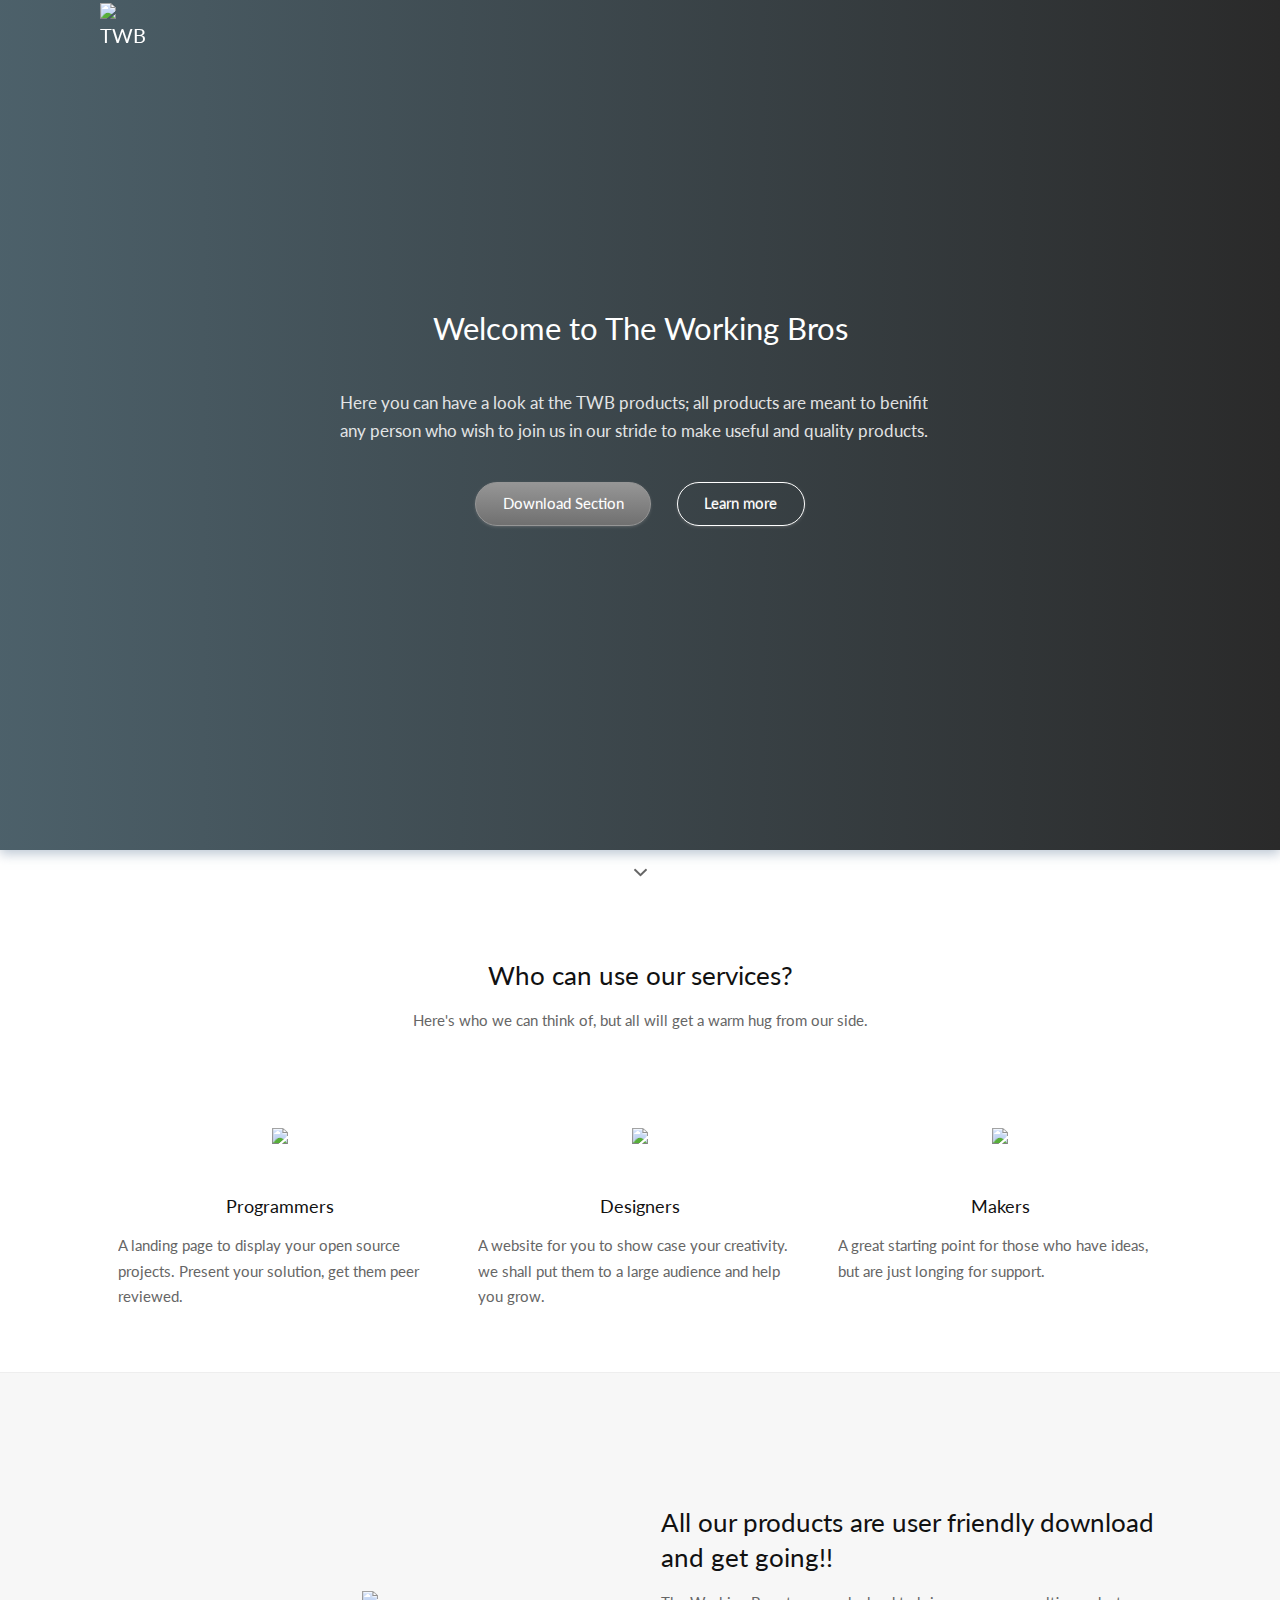
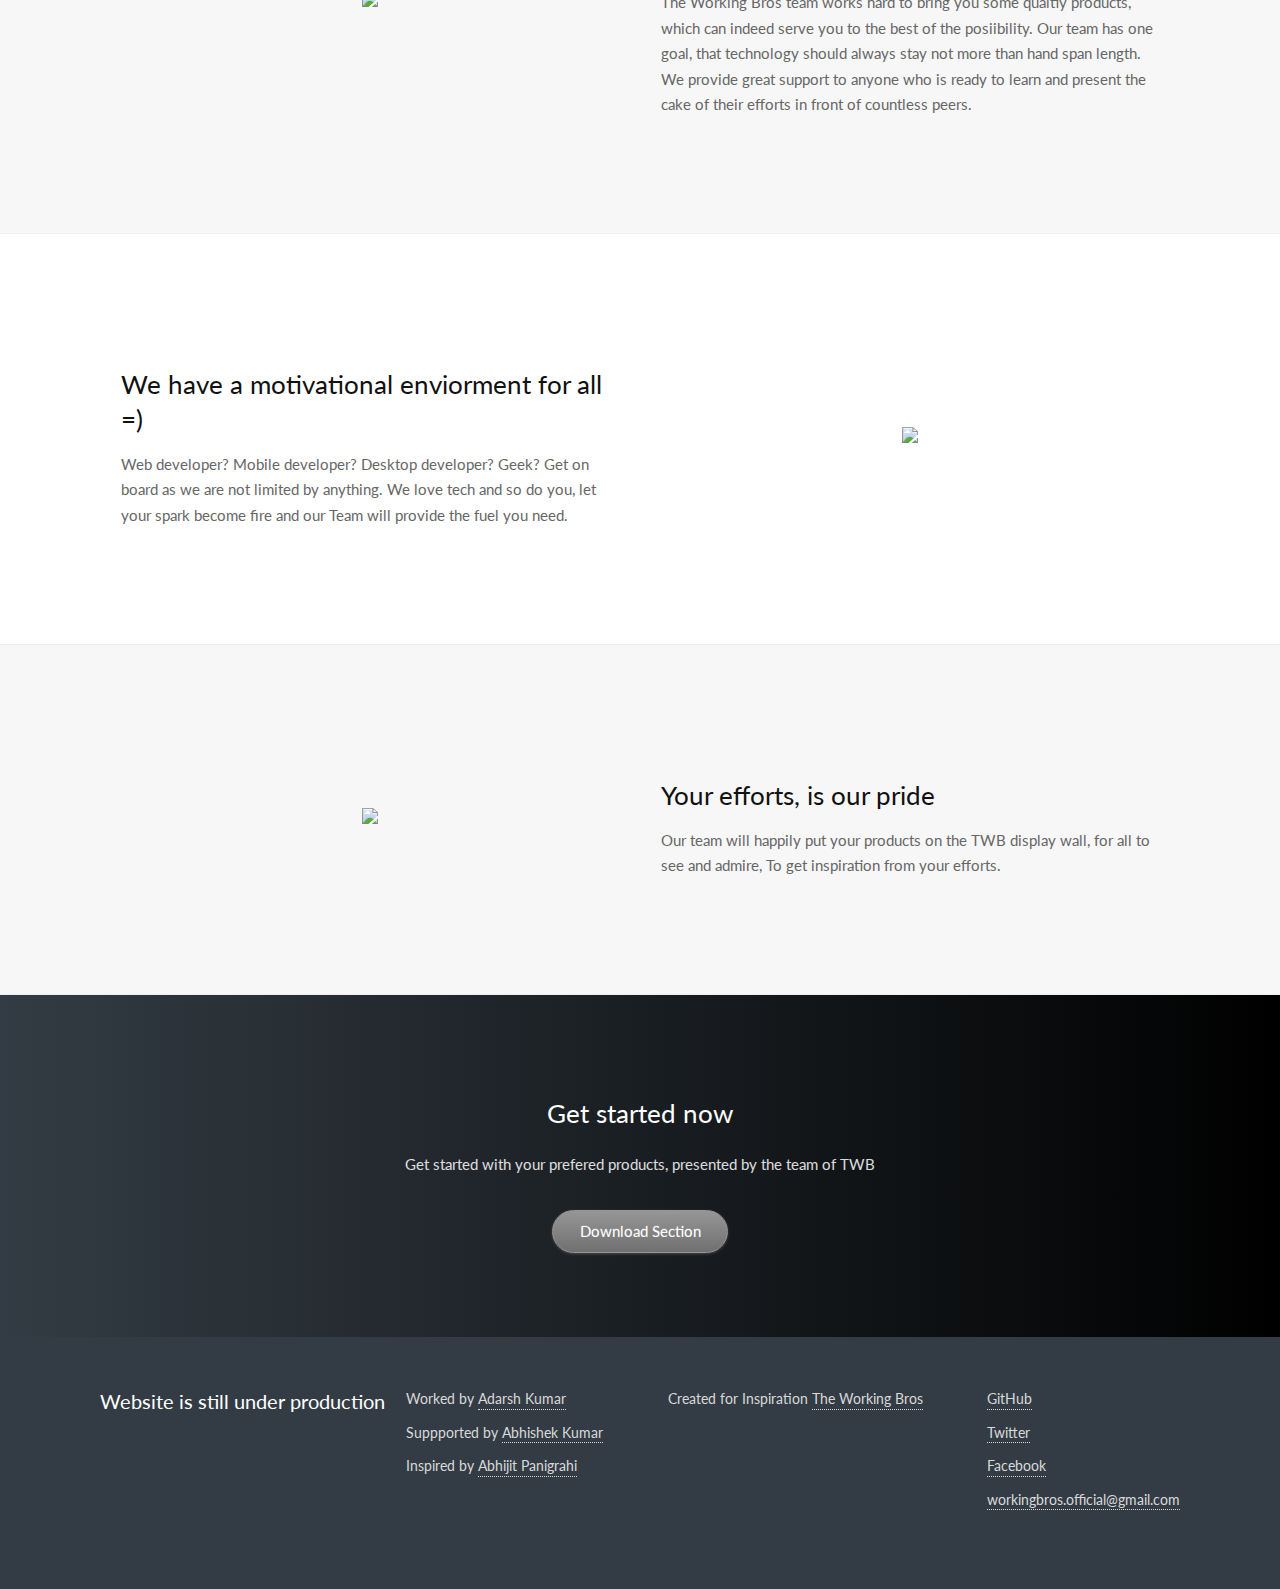
==== commit ca89a463: "glass buttons." ====
--- a/index.html
+++ b/index.html
@@ -16,10 +16,11 @@
 			<div class="navbar__inner">
 				<img href="index.html" src="images/Our/TWB_NoBackground.svg" height="55" width="55"  alt="TWB" class="navbar__logo"/>
 				<nav class="navbar__menu">
-					<ul>
+					<!--<ul>
 						<li><a href="#">Display Wall</a></li>
 						<li><a href="#">Next Work</a></li>
 					</ul>
+					-->
 				</nav>
 				<div class="navbar__menu-mob"><a href="" id='toggle'><svg role="img" xmlns="http://www.w3.org/2000/svg" viewBox="0 0 448 512"><path fill="currentColor" d="M16 132h416c8.837 0 16-7.163 16-16V76c0-8.837-7.163-16-16-16H16C7.163 60 0 67.163 0 76v40c0 8.837 7.163 16 16 16zm0 160h416c8.837 0 16-7.163 16-16v-40c0-8.837-7.163-16-16-16H16c-8.837 0-16 7.163-16 16v40c0 8.837 7.163 16 16 16zm0 160h416c8.837 0 16-7.163 16-16v-40c0-8.837-7.163-16-16-16H16c-8.837 0-16 7.163-16 16v40c0 8.837 7.163 16 16 16z" class=""></path></svg></a></div>
 			</div>
--- a/css/style.css
+++ b/css/style.css
@@ -427,13 +427,15 @@
   display: inline-block;
   padding: 6pt 20pt;
   line-height: 1.7;
-  border: 1px solid #6C63FF;
-  color: #6C63FF;
+  border: 1px solid  #969696;
+  color: #969696;
   font-weight: 400;
   transition: 0.7s;
   white-space: nowrap;
   cursor: pointer;
   background-color: transparent;
+  box-shadow: 0px 1px 4px -2px #969696;
+  text-shadow: 0px -1px #969696;
   border-radius: 30px;
   margin-bottom: 1.3em;
   transition: 0.7s;
@@ -443,27 +445,24 @@
     outline: 0; }
   @media (min-width: 992px) {
     button:hover, .button:hover {
-      border-color: #463aff;
-      color: #463aff; } }
+      border-color: #969696;
+      color: #969696; } }
 
 .button__primary {
-  background-color: #6C63FF;
-  border-color: #6C63FF;
+  background-image: linear-gradient(#969696,#707070);
   color: #fff; }
   @media (min-width: 992px) {
     .button__primary:hover {
-      background-color: #463aff;
-      border-color: #463aff;
+      background-image: linear-gradient(#969696,#707070);
       color: #fff; } }
 
 .button__accent {
-  background-color: #FF5722;
-  border-color:#FF5722;
+  background-image: linear-gradient(#969696,#707070);
+
   color: #fff; }
   @media (min-width: 992px) {
     .button__accent:hover {
-      background-color: #E64A19;
-      border-color: #E64A19;
+      background-image: linear-gradient(#969696,#707070);
       color: #fff; } }
 
 .button__delete {
@@ -770,12 +769,14 @@
       .navbar__menu li {
         margin-left: 16pt; } }
   .navbar__menu a {
-    color: #000; }
+    color: #fff; }
     @media (min-width: 992px) {
       .navbar__menu a {
-        opacity: 0.75; }
+        opacity: 0.75;
+         }
         .navbar__menu a:hover {
-          opacity: 1; }
+          opacity: 1;
+        }
         .navbar__menu a:after {
           display: block;
           content: '';
@@ -1054,19 +1055,19 @@
   max-width: 60ch; }
 
 .cta {
-  background: linear-gradient(to right, #6C63FF, #4641FF);
+  background: linear-gradient(to left, #333C44, #000000);
   color: #fff;
   padding: 48pt 0;
   text-align: center; }
 
 .cta--reverse {
-  background: linear-gradient(to left, #6C63FF, #4641FF); }
+  background: linear-gradient(to right, #333C44, #000000); }
 
 .cta--plain {
-  background: #6C63FF; }
+  background: #000000; }
 
 .cta--secondary {
-  background: #4641FF; }
+  background: #000000; }
 
 .cta__title {
   color: inherit; }
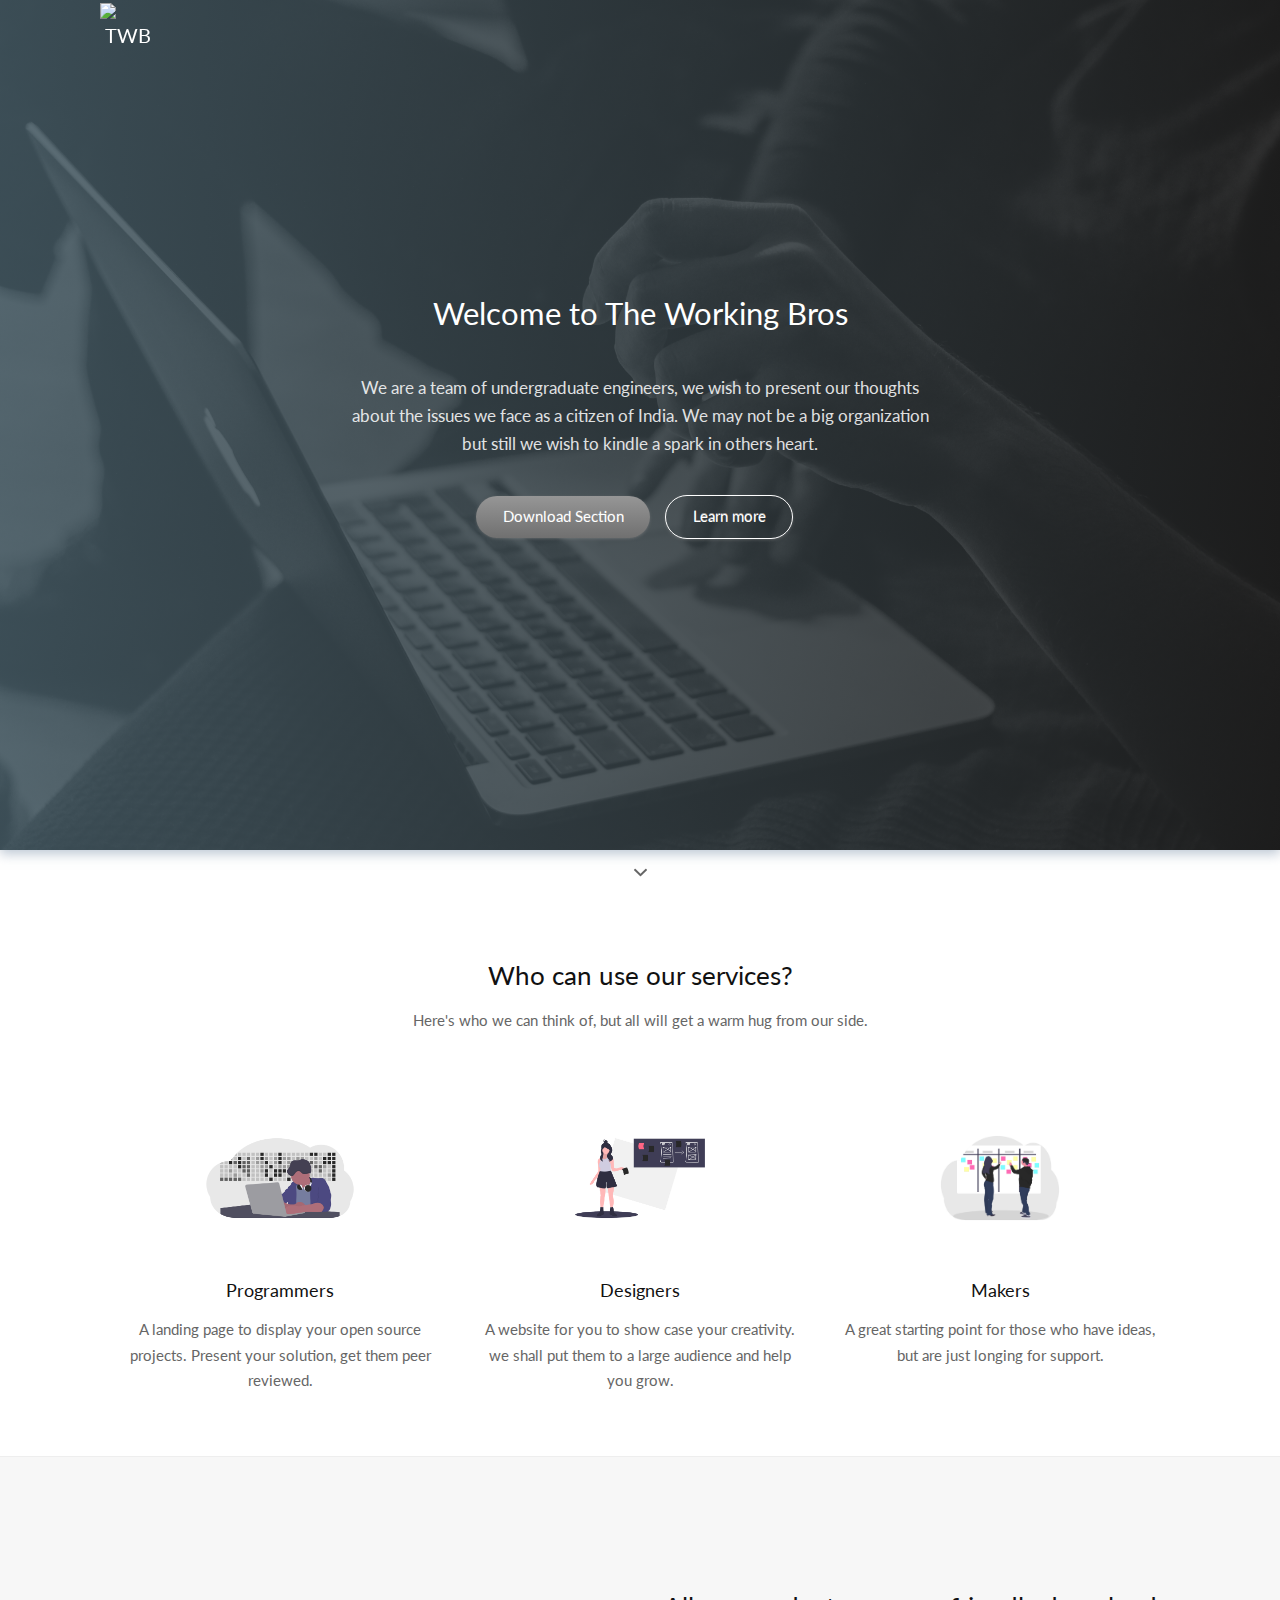
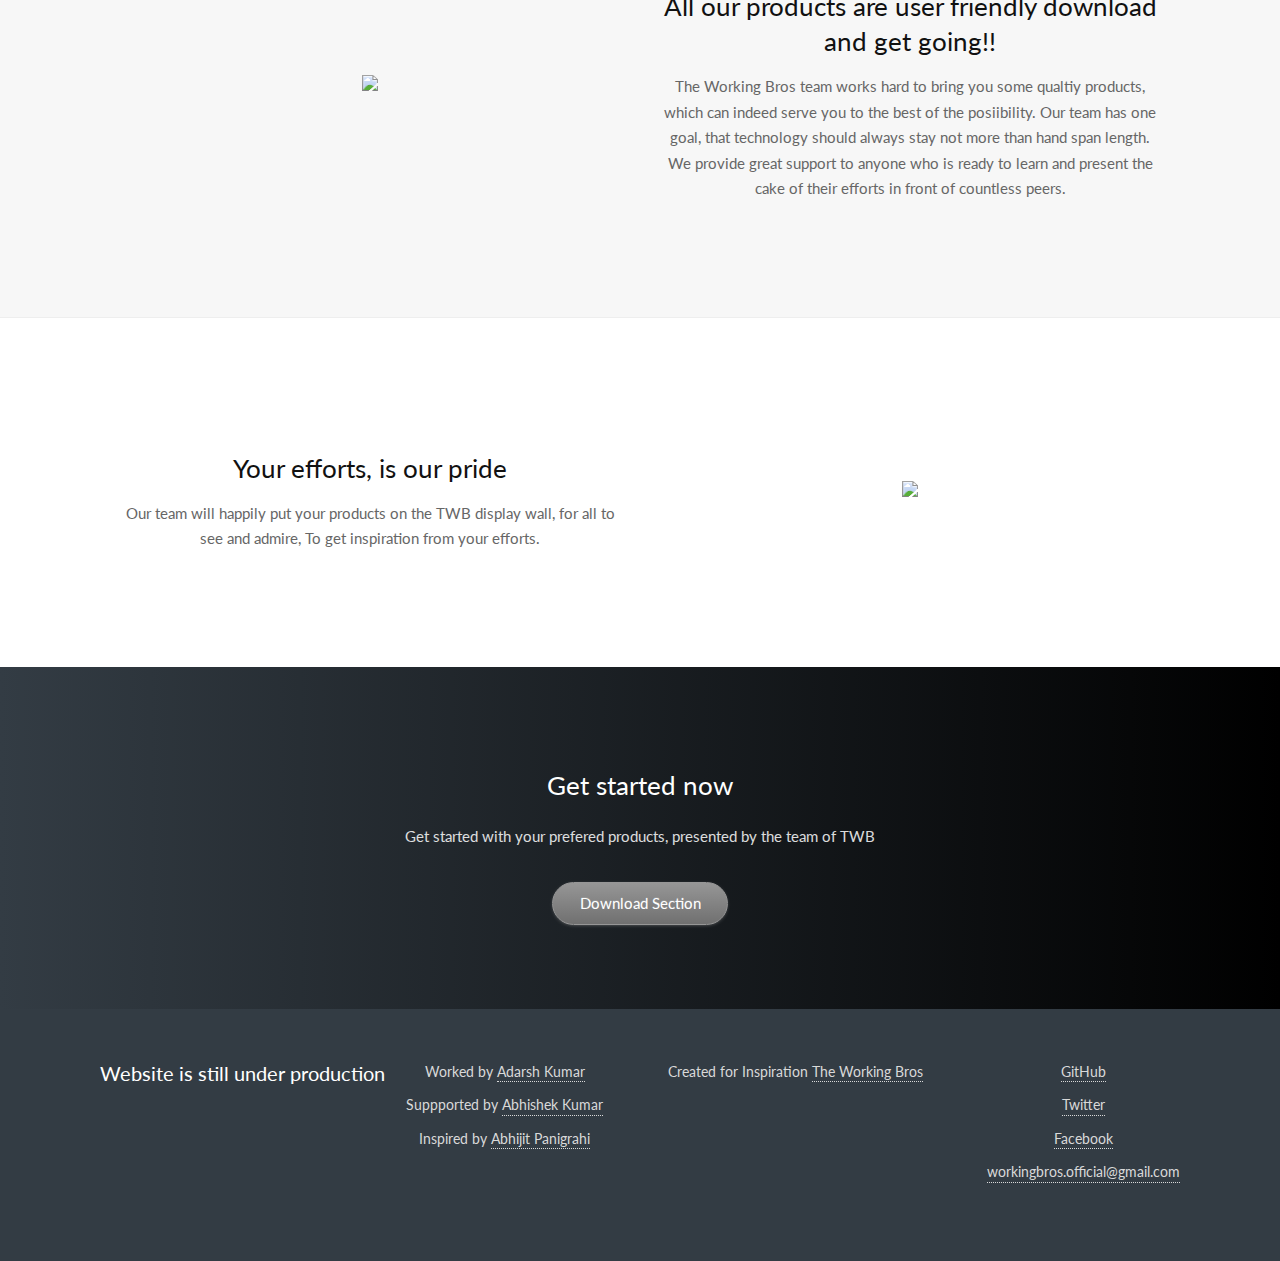
==== commit a30e9fa4: "imporved: minor tweaks" ====
--- a/index.html
+++ b/index.html
@@ -4,9 +4,10 @@
 	<meta class="utf-8">
 	<meta name="viewport" content="width=device-width, initial-scale=1, maximum-scale=1">
 	<title>The Working Bros</title>
-	<link rel="icon" type="image/ico" href="TWB%20new.ico" />
+	<link rel="icon" type="image/ico" href="images/Our/TWB_NoBackground.svg" />
 	<!-- Don't forget to add your metadata here -->
 	<link rel='stylesheet' href='css/style.css' />
+	<link rel="stylesheet" href="css/animate.min.css">
 </head>
 <body>
 	<!-- Hero(extended) navbar -->
@@ -34,9 +35,9 @@
 			<div class="container">
 				<div class="hero__content">
 					<div class="hero__content__inner" id='navConverter'>
-						<h1 class="hero__title">Welcome to The Working Bros</h1>
-						<p class="hero__text">Here you can have a look at the TWB products; all products are meant to benifit any person who wish to join us in our stride to make useful and quality products.</p>
-						<a href="#" class="button button__accent">Download Section</a>
+						<h1 class="hero__title animated fadeInDown" ">Welcome to The Working Bros</h1>
+						<p class="hero__text animated fadeInLeft">We are a team of undergraduate engineers, we wish to present our thoughts about the issues we face as a citizen of India. We may not be a big organization but still we wish to kindle a spark in others heart. </p>
+						<a href="dashboard.html" class="buttonn button__accent">Download Section</a>
 						<a href="#" class="button hero__button">Learn more</a>
 					</div>
 				</div>
@@ -55,24 +56,24 @@
 			<p>Here's who we can think of, but all will get a warm hug from our side.</p>
 		</div>
 		<div class="container">
-			<div class="steps__inner">
+			<div class="steps__inner animated bounceInLeft delay-6s">
 				<div class="step">
 					<div class="step__media">
-						<img src="./images/undraw_designer.svg" class="step__image">
+						<img src="./images/developer.png" class="step__image">
 					</div>
 					<h4>Programmers</h4>
 					<p class="step__text">A landing page to display your open source projects. Present your solution, get them peer reviewed.</p>
 				</div>
 				<div class="step">
 					<div class="step__media">
-						<img src="./images/undraw_responsive.svg" class="step__image">
+						<img src="./images/designer.png" class="step__image">
 					</div>
 					<h4>Designers</h4>
 					<p class="step__text">A website for you to show case your creativity. we shall put them to a large audience and help you grow.</p>
 				</div>
 				<div class="step">
 					<div class="step__media">
-						<img src="./images/undraw_creation.svg" class="step__image">
+						<img src="./images/makers.png" class="step__image">
 					</div>
 					<h4>Makers</h4>
 					<p class="step__text">A great starting point for those who have ideas, but are just longing for support.</p>
@@ -94,19 +95,7 @@
 			</div>
 		</div>
 	</div>
-	<div class="expanded landing__section">
-		<div class="container">
-			<div class="expanded__inner">
-				<div class="expanded__media">
-					<img src="./images/undraw_frameworks.svg" class="expanded__image">
-				</div>
-				<div class="expanded__content">
-					<h2 class="expanded__title">We have a motivational enviorment for all =)</h2>
-					<p class="expanded__text">Web developer? Mobile developer? Desktop developer? Geek? Get on board as we are not limited by anything. We love tech and so do you, let your spark become fire and our Team will provide the fuel you need. </p>
-				</div>
-			</div>
-		</div>
-	</div>
+
 	<div class="expanded landing__section">
 		<div class="container">
 			<div class="expanded__inner">
--- a/css/style.css
+++ b/css/style.css
@@ -359,6 +359,7 @@
   color: #666;
   line-height: 1.7;
   font-weight: 400;
+  text-align: center;
   -webkit-font-smoothing: antialiased;
   -moz-osx-font-smoothing: grayscale;
   text-rendering: optimizeLegibility;
@@ -422,25 +423,43 @@
   @media (min-width: 992px) {
     .link:hover {
       color: #463aff; } }
-
-button, .button {
-  display: inline-block;
-  padding: 6pt 20pt;
-  line-height: 1.7;
-  border: 1px solid  #969696;
-  color: #969696;
-  font-weight: 400;
-  transition: 0.7s;
-  white-space: nowrap;
-  cursor: pointer;
-  background-color: transparent;
-  box-shadow: 0px 1px 4px -2px #969696;
-  text-shadow: 0px -1px #969696;
-  border-radius: 30px;
-  margin-bottom: 1.3em;
-  transition: 0.7s;
-  text-align: center;
-  text-decoration: none; }
+      button, .buttonn {
+        display: inline-block;
+        padding: 6pt 20pt;
+        line-height: 1.7;
+        color: #969696;
+        font-weight: 400;
+        transition: 0.7s;
+        white-space: nowrap;
+        cursor: pointer;
+        background-color: transparent;
+        box-shadow: 0px 1px 4px -2px #969696;
+        text-shadow: 0px -1px #969696;
+        border-radius: 30px;
+        margin-bottom: 1.3em;
+        transition: 0.7s;
+        text-align: center;
+        text-decoration: none; }
+
+      button, .button {
+        display: inline-block;
+        padding: 6pt 20pt;
+        line-height: 1.7;
+        border: 1px solid  #969696;
+        color: #969696;
+        font-weight: 400;
+        transition: 0.7s;
+        white-space: nowrap;
+        cursor: pointer;
+        background-color: transparent;
+        box-shadow: 0px 1px 4px -2px #969696;
+        text-shadow: 0px -1px #969696;
+        border-radius: 30px;
+        margin-bottom: 1.3em;
+        transition: 0.7s;
+        text-align: center;
+        text-decoration: none; }
+        
   button:hover, button:focus, .button:hover, .button:focus {
     outline: 0; }
   @media (min-width: 992px) {
@@ -857,7 +876,7 @@
 .hero {
   position: relative;
   width: 100%;
-  background-image: url("../images/evie_default_bg.jpeg");
+  background-image: url("../images/background.jpg");
   box-shadow: 0 4px 11px rgba(124, 146, 169, 0.5);
   background-size: cover;
   background-position: center center;
@@ -871,7 +890,7 @@
   position: absolute;
   height: 100%;
   width: 100%;
-  opacity: 0.96;
+  opacity: 0.85;
   z-index: 1;
   background-color: #6C63FF; }
 
@@ -913,7 +932,8 @@
 .hero__text {
   opacity: 0.85;
   line-height: 1.7;
-  text-align: left;
+  text-align: center;
+  align-content: center;
   font-size: 1.1em; }
 
 .hero .button {
@@ -998,7 +1018,7 @@
 
 .step__text {
   max-width: 36ch;
-  text-align: left;
+  text-align: center;
   margin-left: auto;
   margin-right: auto; }
 
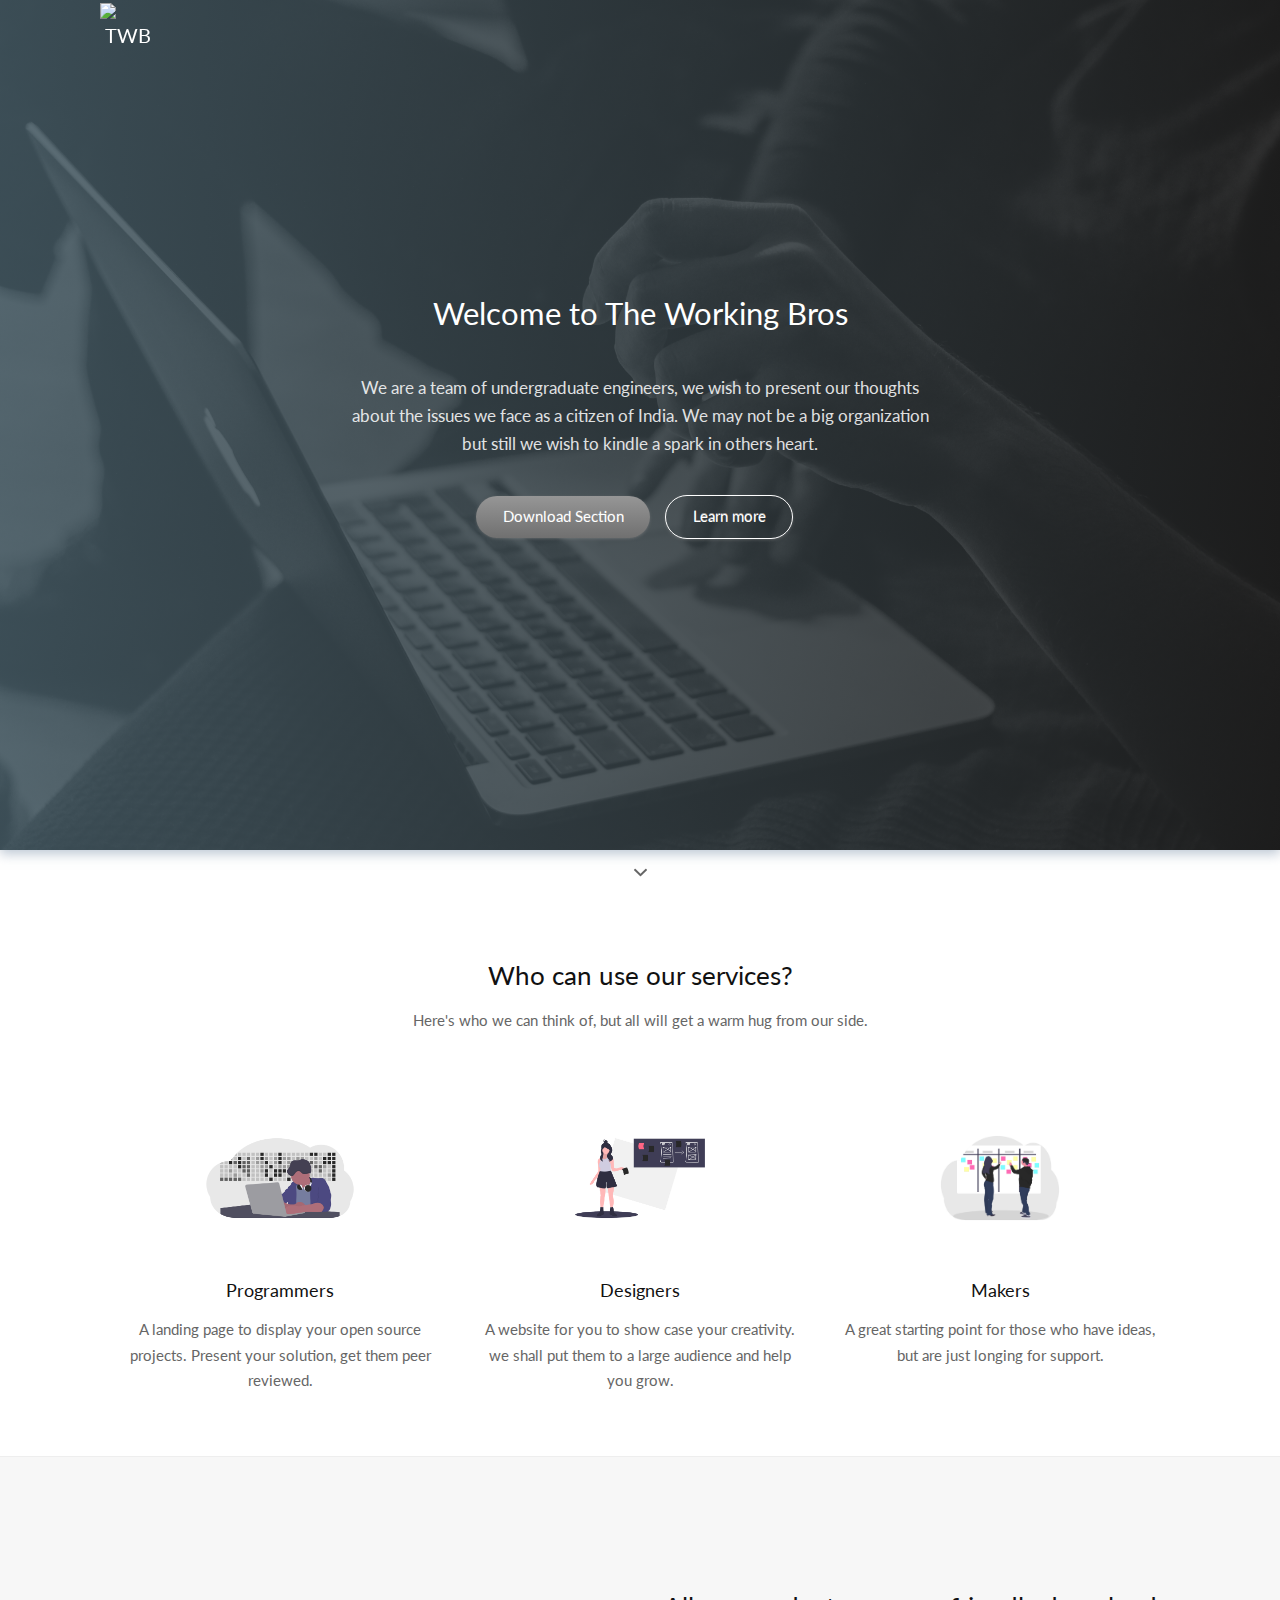
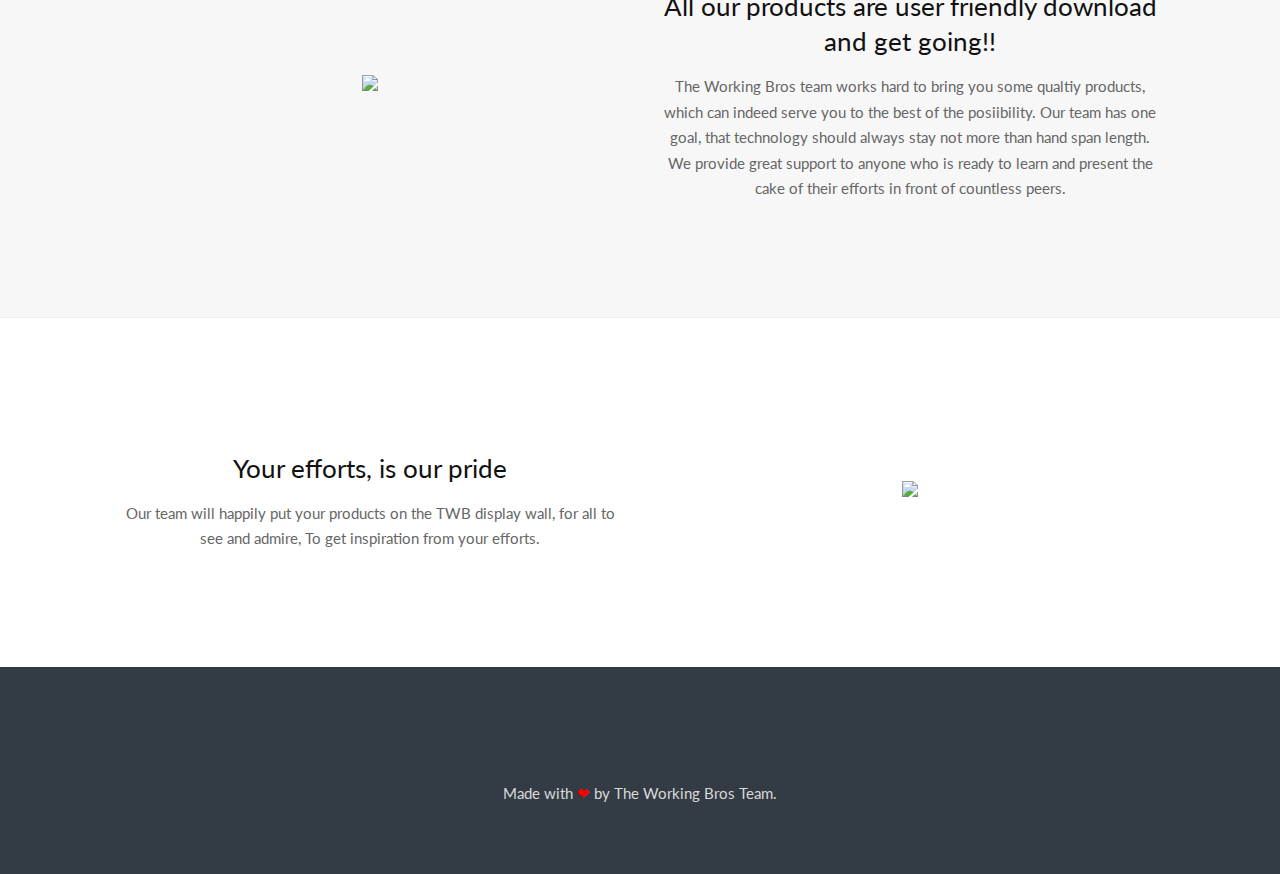
==== commit a8619f90: "improved: footer" ====
--- a/index.html
+++ b/index.html
@@ -8,6 +8,10 @@
 	<!-- Don't forget to add your metadata here -->
 	<link rel='stylesheet' href='css/style.css' />
 	<link rel="stylesheet" href="css/animate.min.css">
+	<script src="https://kit.fontawesome.com/8ba1cb7127.js"></script>
+	
+	
+	<script src="http://cdnjs.cloudflare.com/ajax/libs/modernizr/2.8.2/modernizr.js"></script>
 </head>
 <body>
 	<!-- Hero(extended) navbar -->
@@ -109,52 +113,25 @@
 			</div>
 		</div>
 	</div>
-	<!-- Call To Action -->
-	<div class="cta cta--reverse">
-		<div class="container">
-			<div class="cta__inner">
-				<h2 class="cta__title">Get started now</h2>
-				<p class="cta__sub cta__sub--center">Get started with your prefered products, presented by the team of TWB</p>
-				<a href="#" class="button button__accent">Download Section</a>
-			</div>
-		</div>
-	</div>
+
 	<!-- Footer -->
 	<div class="footer footer--dark">
 		<div class="container">
 			<div class="footer__inner">
-				<a href="index.html" class="footer__textLogo">Website is still under production</a>
-				<div class="footer__data">
-					<div class="footer__data__item">
-						<div class="footer__row">
-							Worked by <a href="https://twitter.com/adarshrise20" target="_blank" class="footer__link">Adarsh Kumar</a>
-						</div>
-						<div class="footer__row">
-						Suppported by <a href="https://twitter.com/_abhishekkumarr" target="_blank" class="footer__link">Abhishek Kumar</a>
-						</div>
-						
-						<div class="footer__row">
-						Inspired by <a href="https://twitter.com/abhijitp14" target="_blank" class="footer__link">Abhijit Panigrahi</a>
-						</div>
-					</div>
-					<div class="footer__data__item">
-						<div class="footer__row">Created for Inspiration <a href="#" target="_blank" class="footer__link">The Working Bros</a>
-						</div>
-					</div>
-					<div class="footer__data__item">
-					<div class="footer__row">
-						<a href="https://github.com/RisingLight" target="_blank" class="footer__link">GitHub</a>
-					</div>
-					<div class="footer__row">
-						<a href="https://twitter.com/working_bros" target="_blank" class="footer__link">Twitter</a>
-					</div>
-					<div class="footer__row">
-						<a href="https://www.facebook.com/workingbros/" target="_blank" class="footer__link">Facebook</a>
-					</div>
-					<div class="footer__row">
-						<a href="#" class="footer__link">workingbros.official@gmail.com</a>
-					</div>
-				</div>
+				<div class="icon-bar">
+					<a href=""onclick="window.open('https://www.facebook.com/workingbros/','_blank')" class="icons">
+						  <i class="fab fa-facebook fa-2x"></i>
+					</a>
+					<a href=""onclick="window.open('https://github.com/RisingLight','_blank')" class="icons">
+						  <i class="fab fa-github fa-2x"></i>
+					 </a>
+					
+					<a href=""onclick="window.open('https://twitter.com/working_bros','_blank')" class="icons">
+						   <i class="fab fa-twitter fa-2x"></i>
+					</a> 
+					
+				</div><br>
+				<p>Made with <span style="color: red">❤</span>  by The Working Bros Team.</p>
 			</div>
 		</div>
 	</div>
--- a/css/style.css
+++ b/css/style.css
@@ -1098,7 +1098,9 @@
   margin: 16pt auto 24pt auto; }
   .cta__sub--center {
     text-align: center; }
-
+   .icon-bar i{
+      margin-right: 30px;
+      }
 .footer {
   background-color: #ffffff;
   padding: 36pt 0; }
@@ -1110,7 +1112,7 @@
   flex-direction: column; }
   @media (min-width: 600px) {
     .footer__inner {
-      flex-direction: row; } }
+      flex-direction: column; } }
 
 .footer__textLogo {
   flex-shrink: 0;
@@ -1128,6 +1130,7 @@
     .footer__textLogo {
       min-width: 25%;
       font-size: 1.325rem; } }
+    
 
 .footer__data {
   -js-display: flex;
@@ -1136,7 +1139,7 @@
   justify-content: space-between;
   padding-top: 0.25rem;
   flex-wrap: wrap;
-  flex-direction: column;
+  flex-direction: row;
   font-size: 0.9rem; }
   @media (min-width: 992px) {
     .footer__data {
